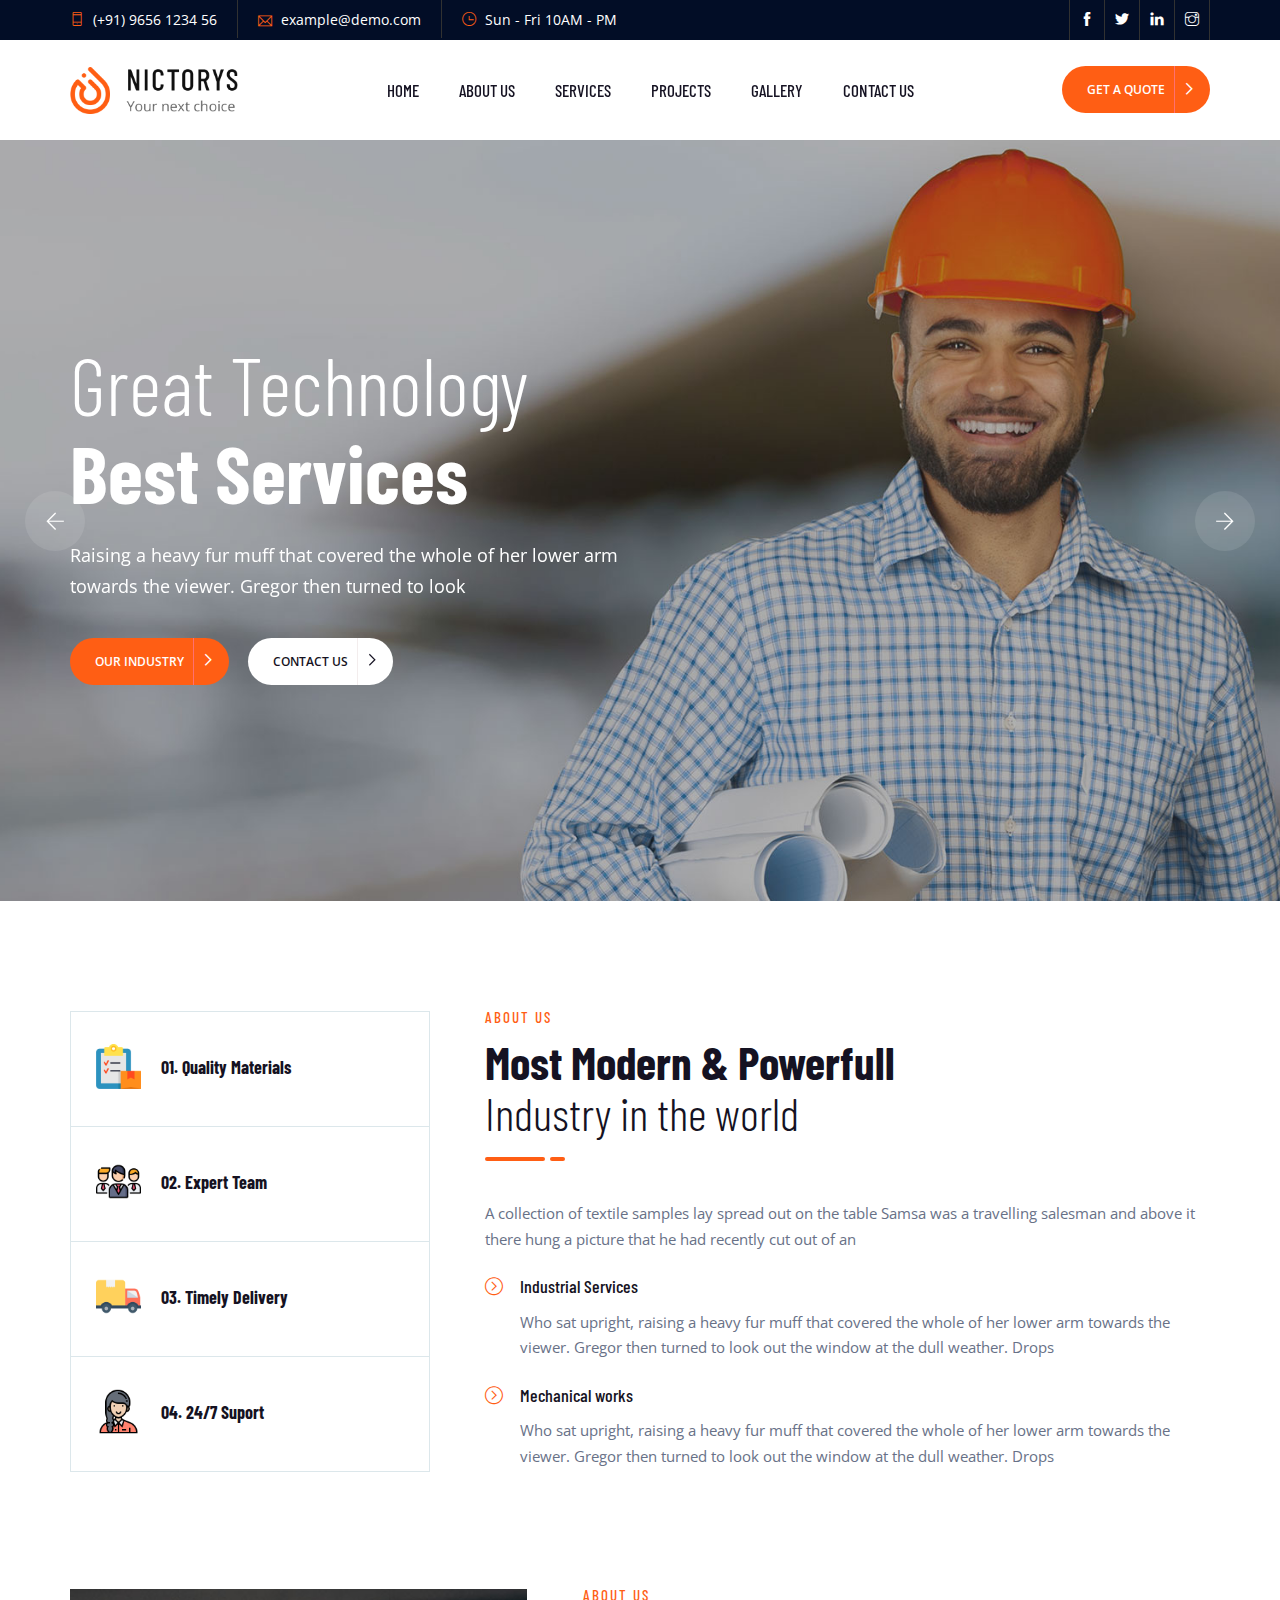
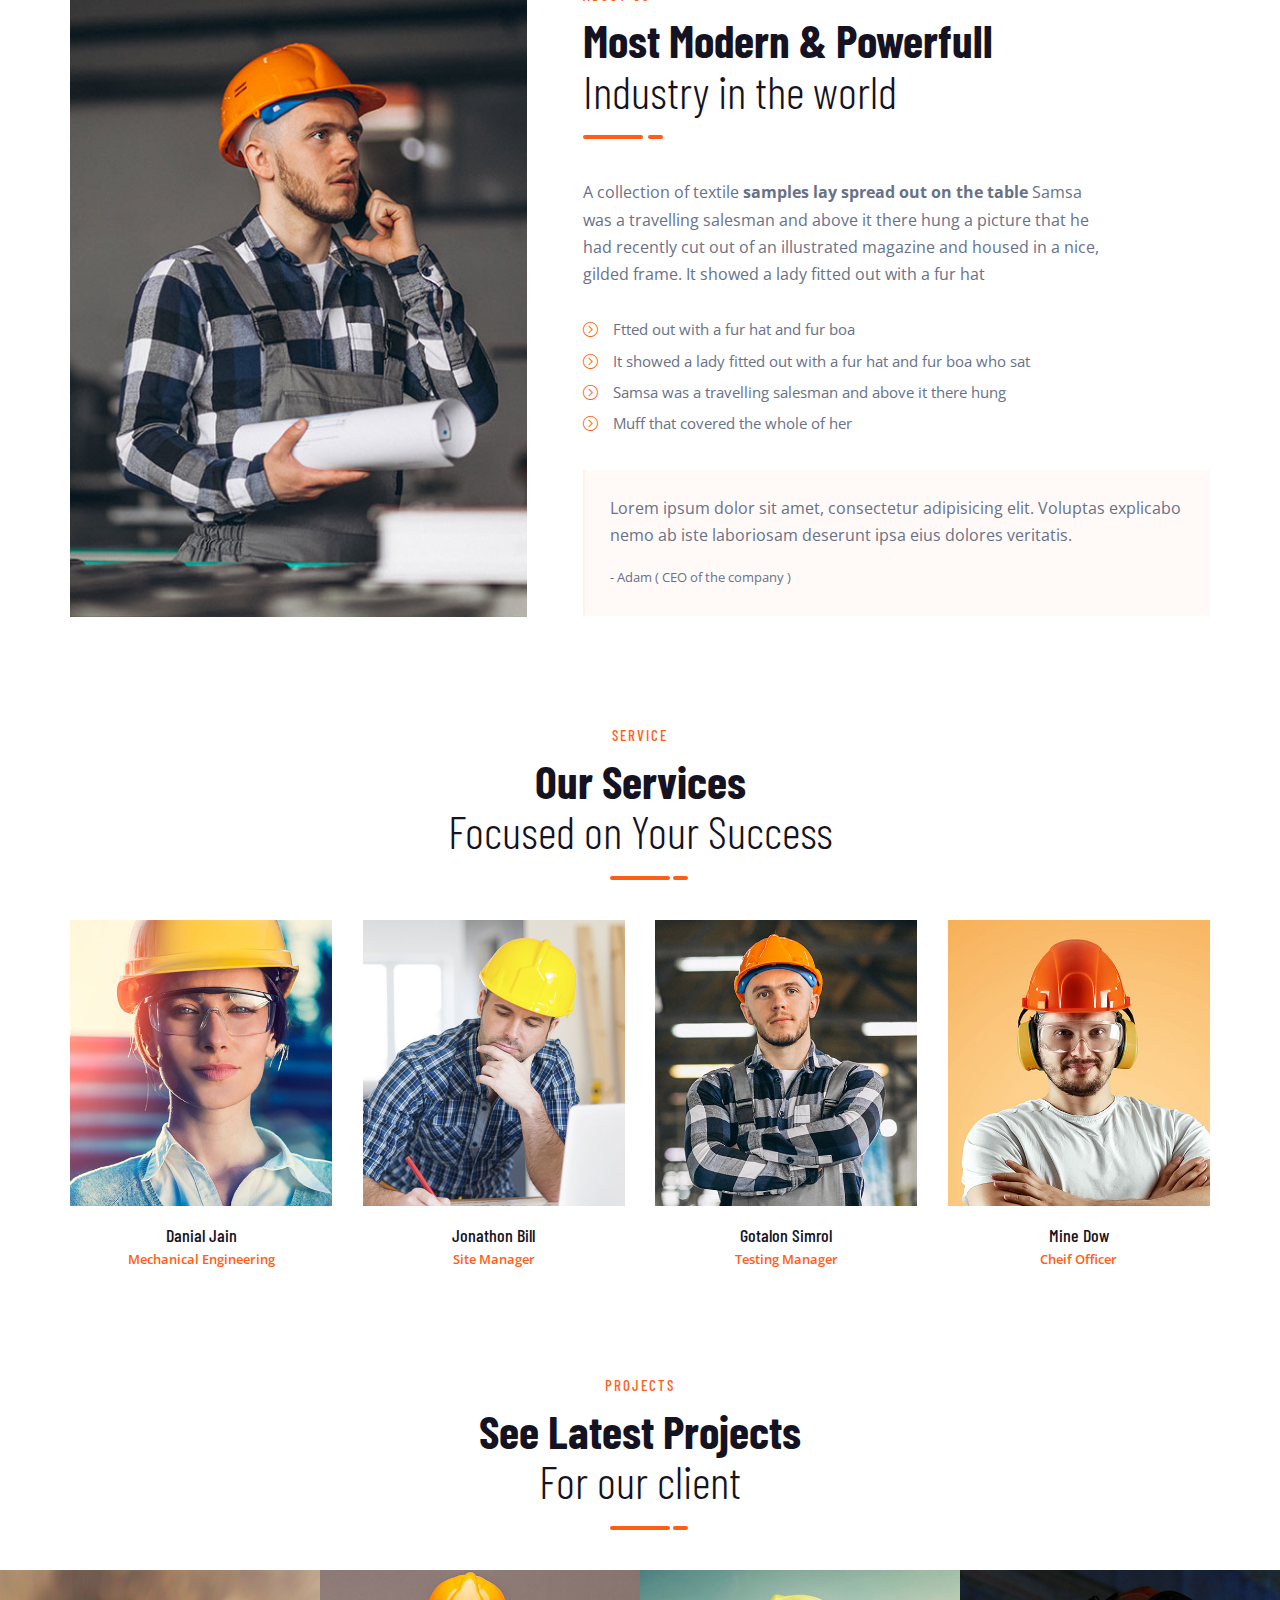
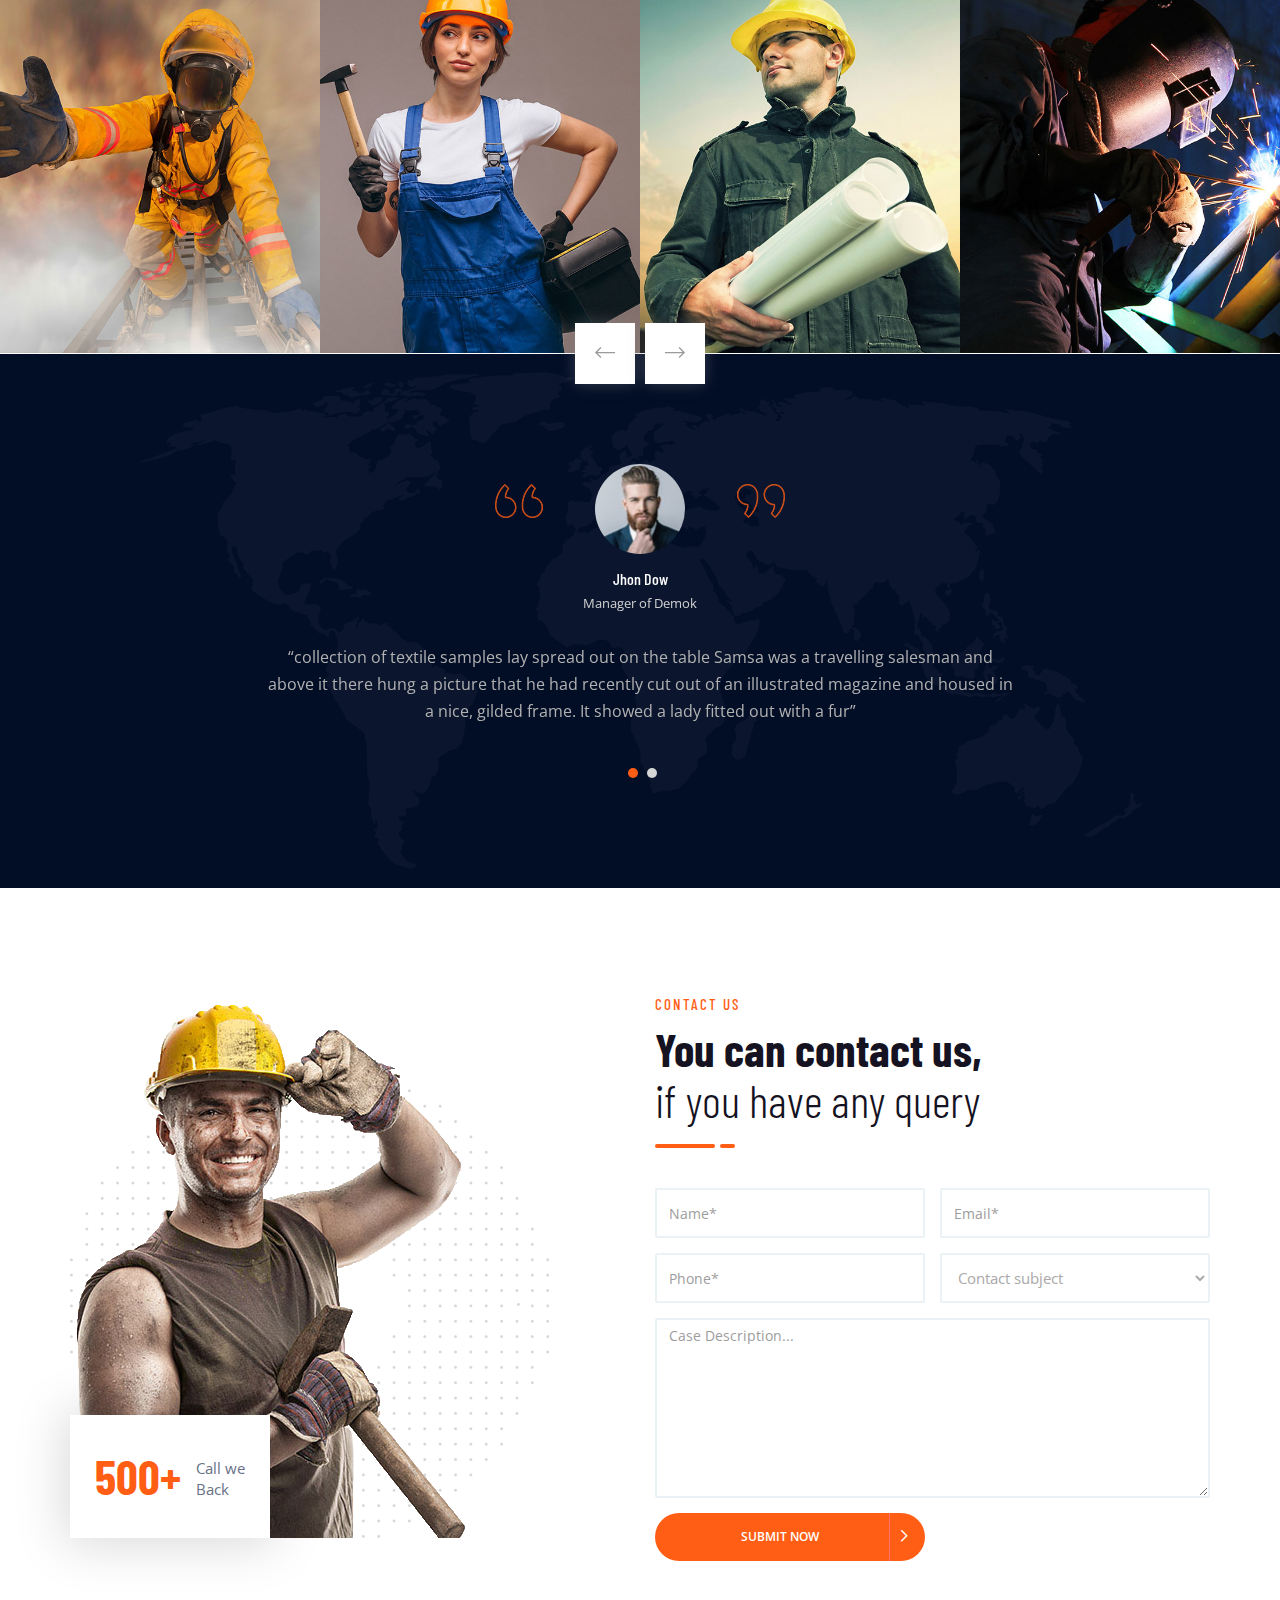
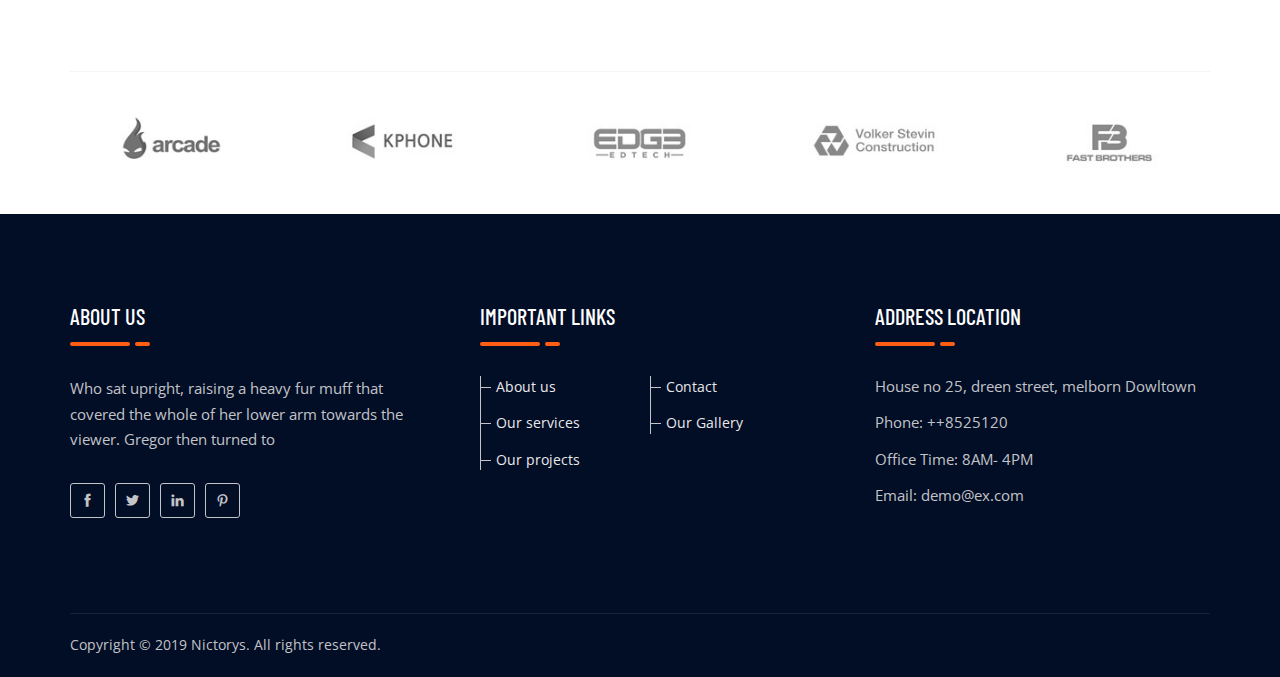
==== index.html @ 103c03c6 "initial commit" ====
<!DOCTYPE html>
<html lang="en">

<head>
    <meta charset="utf-8">
    <meta http-equiv="X-UA-Compatible" content="IE=edge">
    <meta name="viewport" content="width=device-width, initial-scale=1">
    <meta name="author" content="">
    <title> Nictorys - Factory & Industrial HTML Template </title>
    <link href="assets/css/themify-icons.css" rel="stylesheet">
    <link href="assets/css/flaticon.css" rel="stylesheet">
    <link href="assets/css/bootstrap.min.css" rel="stylesheet">
    <link href="assets/css/animate.css" rel="stylesheet">
    <link href="assets/css/owl.carousel.css" rel="stylesheet">
    <link href="assets/css/owl.theme.css" rel="stylesheet">
    <link href="assets/css/slick.css" rel="stylesheet">
    <link href="assets/css/slick-theme.css" rel="stylesheet">
    <link href="assets/css/swiper.min.css" rel="stylesheet">
    <link href="assets/css/owl.transitions.css" rel="stylesheet">
    <link href="assets/css/jquery.fancybox.css" rel="stylesheet">
    <link href="assets/css/style.css" rel="stylesheet">
</head>

<body>

    <!-- start page-wrapper -->
    <div class="page-wrapper">

        <!-- start preloader -->
        <div class="preloader">
            <div class="lds-ellipsis">
                <div></div>
                <div></div>
                <div></div>
                <div></div>
            </div>
        </div>
        <!-- end preloader -->

        <!-- Start header -->
        <header id="header" class="site-header header-style-2">
            <div class="topbar">
                <div class="container">
                    <div class="row">
                        <div class="col col-md-9">
                            <div class="contact-info">
                                <ul>
                                    <li><i class="ti-mobile"></i> (+91) 9656 1234 56</li>
                                    <li><i class="ti-email"></i> example@demo.com</li>
                                    <li><i class="ti-time"></i> Sun - Fri 10AM - PM</li>
                                </ul>
                            </div>
                        </div>
                        <div class="col col-md-3">
                            <div class="social">
                                <ul>
                                    <li><a href="#"><i class="ti-facebook"></i></a></li>
                                    <li><a href="#"><i class="ti-twitter-alt"></i></a></li>
                                    <li><a href="#"><i class="ti-linkedin"></i></a></li>
                                    <li><a href="#"><i class="ti-instagram"></i></a></li>
                                </ul>
                            </div>
                        </div>
                    </div>
                </div>
            </div> <!-- end topbar -->
            <nav class="navigation navbar navbar-default">
                <div class="container">
                    <div class="navbar-header">
                        <button type="button" class="open-btn">
                            <span class="sr-only">Toggle navigation</span>
                            <span class="icon-bar"></span>
                            <span class="icon-bar"></span>
                            <span class="icon-bar"></span>
                        </button>
                        <a class="navbar-brand" href="index.html"><img src="assets/images/logo-2.png" alt></a>
                    </div>
                    <div id="navbar" class="navbar-collapse collapse navbar-right navigation-holder">
                        <button class="close-navbar"><i class="ti-close"></i></button>
                        <ul class="nav navbar-nav">
                            <li><a href="index.html">Home</a></li>
                            <li><a href="about.html">About Us</a></li>
                            <li><a href="services.html">Services</a></li>
                            <li><a href="projects.html">Projects</a></li>
                            <li><a href="gallery.html">Gallery</a></li>
                            <li><a href="contact.html">Contact Us</a></li>
                        </ul>
                    </div><!-- end of nav-collapse -->

                    <div class="search-contact">
                        <div class="contact-btn">
                            <a href="#" class="theme-btn">Get a quote</a>
                        </div>
                    </div>
                </div><!-- end of container -->
            </nav>
        </header>
        <!-- end of header -->

        <!-- start of hero -->
        <section class="hero-slider hero-style-2">
            <div class="swiper-container">
                <div class="swiper-wrapper">
                    <div class="swiper-slide">
                        <div class="slide-inner slide-bg-image" data-background="assets/images/slide-1.jpg">
                            <div class="container">
                                <div data-swiper-parallax="300" class="slide-title">
                                    <h2><span>Great Technology</span> <br>Best Services</h2>
                                </div>
                                <div data-swiper-parallax="400" class="slide-text">
                                    <p>Raising a heavy fur muff that covered the whole of her lower arm towards the
                                        viewer. Gregor then turned to look</p>
                                </div>
                                <div class="clearfix"></div>
                                <div data-swiper-parallax="500" class="slide-btns">
                                    <a href="#" class="theme-btn">Our industry</a>
                                    <a href="#" class="theme-btn-s2">Contact us</a>
                                </div>
                            </div>
                        </div> <!-- end slide-inner -->
                    </div> <!-- end swiper-slide -->

                    <div class="swiper-slide">
                        <div class="slide-inner slide-bg-image" data-background="assets/images/slide-2.jpg">
                            <div class="container">
                                <div data-swiper-parallax="300" class="slide-title">
                                    <h2><span>We Provide Best</span> Industrial Services</h2>
                                </div>
                                <div data-swiper-parallax="400" class="slide-text">
                                    <p>Raising a heavy fur muff that covered the whole of her lower arm towards the
                                        viewer. Gregor then turned to look</p>
                                </div>
                                <div class="clearfix"></div>
                                <div data-swiper-parallax="500" class="slide-btns">
                                    <a href="#" class="theme-btn">Our industry</a>
                                    <a href="#" class="theme-btn-s2">Contact us</a>
                                </div>
                            </div>
                        </div> <!-- end slide-inner -->
                    </div> <!-- end swiper-slide -->

                    <div class="swiper-slide">
                        <div class="slide-inner slide-bg-image" data-background="assets/images/slide-3.jpg">
                            <div class="container">
                                <div data-swiper-parallax="300" class="slide-title">
                                    <h2><span>Great Technology</span> Best Services</h2>
                                </div>
                                <div data-swiper-parallax="400" class="slide-text">
                                    <p>Raising a heavy fur muff that covered the whole of her lower arm towards the
                                        viewer. Gregor then turned to look</p>
                                </div>
                                <div class="clearfix"></div>
                                <div data-swiper-parallax="500" class="slide-btns">
                                    <a href="#" class="theme-btn">Our industry</a>
                                    <a href="#" class="theme-btn-s2">Contact us</a>
                                </div>
                            </div>
                        </div> <!-- end slide-inner -->
                    </div><!-- end swiper-slide -->
                </div>
                <!-- end swiper-wrapper -->

                <!-- swipper controls -->
                <div class="swiper-pagination"></div>
                <div class="swiper-button-next"></div>
                <div class="swiper-button-prev"></div>
            </div>
        </section>
        <!-- end of hero slider -->

        <!-- start about-us-section-s3 -->
        <section class="about-us-section-s3 section-padding">
            <div class="container">
                <div class="row">
                    <div class="col col-md-4">
                        <div class="feature-grids clearfix">
                            <div class="grid">
                                <div class="img-holder">
                                    <img src="assets/images/features-1.png" alt>
                                </div>
                                <h3>01. Quality Materials</h3>
                            </div>
                            <div class="grid">
                                <div class="img-holder">
                                    <img src="assets/images/features-2.png" alt>
                                </div>
                                <h3>02. Expert Team</h3>
                            </div>
                            <div class="grid">
                                <div class="img-holder">
                                    <img src="assets/images/features-3.png" alt>
                                </div>
                                <h3>03. Timely Delivery</h3>
                            </div>
                            <div class="grid">
                                <div class="img-holder">
                                    <img src="assets/images/features-4.png" alt>
                                </div>
                                <h3>04. 24/7 Suport</h3>
                            </div>
                        </div>
                    </div>
                    <div class="col col-md-8">
                        <div class="about-area">
                            <div class="section-title">
                                <span>About us</span>
                                <h2>Most Modern &amp; Powerfull <span>Industry in the world</span></h2>
                            </div>
                            <div class="details">
                                <p>A collection of textile samples lay spread out on the table Samsa was a travelling
                                    salesman
                                    and above it there hung a picture that he had recently cut out of an </p>
                                <div>
                                    <h4><i class="ti-arrow-circle-right"></i>Industrial Services</h4>
                                    <p>Who sat upright, raising a heavy fur muff that covered the whole of her lower arm
                                        towards
                                        the viewer. Gregor then turned to look out the window at the dull weather. Drops
                                    </p>
                                </div>
                                <div>
                                    <h4><i class="ti-arrow-circle-right"></i>Mechanical works</h4>
                                    <p>Who sat upright, raising a heavy fur muff that covered the whole of her lower arm
                                        towards
                                        the viewer. Gregor then turned to look out the window at the dull weather. Drops
                                    </p>
                                </div>
                            </div>

                        </div>
                    </div>
                </div>
            </div> <!-- end container -->
        </section>
        <!-- end about-us-section-s3 -->

        <!-- start about-us-section-s2 -->
        <section class="about-us-section-s2 section-padding p-t-0">
            <div class="container">
                <div class="row">
                    <div class="col col-md-5">
                        <div class="img-holder about-image">
                            <img src="assets/images/about-s2.jpg" alt>
                        </div>
                    </div>
                    <div class="col col-md-7">
                        <div class="about-details">
                            <div class="section-title">
                                <span>About us</span>
                                <h2>Most Modern & Powerfull <span>Industry in the world</span></h2>
                            </div>
                            <div class="details">
                                <p>A collection of textile <strong>samples lay spread out on the table</strong> Samsa
                                    was a travelling salesman and above it there hung a picture that he had recently cut
                                    out of an illustrated magazine and housed in a nice, gilded frame. It showed a lady
                                    fitted out with a fur hat</p>
                                <ul>
                                    <li><i class="ti-arrow-circle-right"></i> Ftted out with a fur hat and fur boa </li>
                                    <li><i class="ti-arrow-circle-right"></i> It showed a lady fitted out with a fur hat
                                        and fur boa who sat </li>
                                    <li><i class="ti-arrow-circle-right"></i> Samsa was a travelling salesman and above
                                        it there hung </li>
                                    <li><i class="ti-arrow-circle-right"></i> Muff that covered the whole of her </li>
                                </ul>
                            </div>
                            <div class="ceo-quote">
                                <blockquote>
                                    Lorem ipsum dolor sit amet, consectetur adipisicing elit. Voluptas explicabo nemo ab
                                    iste laboriosam deserunt ipsa eius dolores veritatis.
                                    <span>- Adam ( CEO of the company )</span>
                                </blockquote>
                            </div>
                        </div>
                    </div>
                </div>
            </div> <!-- end container -->
        </section>
        <!-- end about-us-section-s2 -->

        <!-- start team-section -->
        <section class="team-section section-padding p-t-0">
            <div class="container">
                <div class="row">
                    <div class="col col-lg-6 col-lg-offset-3 col-sm-6 col-sm-offset-3">
                        <div class="section-title-s4">
                            <span>Service</span>
                            <h2>Our Services <span>Focused on Your Success</span></h2>
                        </div>
                    </div>
                </div>
                <div class="row">
                    <div class="col col-xs-12">
                        <div class="team-grids">
                            <div class="grid">
                                <div class="img-social">
                                    <div class="img-holder">
                                        <img src="assets/images/team-1.jpg" alt>
                                    </div>
                                    <div class="social">
                                        <ul>
                                            <li><a href="#"><i class="ti-facebook"></i></a></li>
                                            <li><a href="#"><i class="ti-twitter-alt"></i></a></li>
                                            <li><a href="#"><i class="ti-linkedin"></i></a></li>
                                            <li><a href="#"><i class="ti-pinterest"></i></a></li>
                                        </ul>
                                    </div>
                                </div>
                                <div class="details">
                                    <h3>Danial Jain</h3>
                                    <span>Mechanical Engineering</span>
                                </div>
                            </div>
                            <div class="grid">
                                <div class="img-social">
                                    <div class="img-holder">
                                        <img src="assets/images/team-2.jpg" alt>
                                    </div>
                                    <div class="social">
                                        <ul>
                                            <li><a href="#"><i class="ti-facebook"></i></a></li>
                                            <li><a href="#"><i class="ti-twitter-alt"></i></a></li>
                                            <li><a href="#"><i class="ti-linkedin"></i></a></li>
                                            <li><a href="#"><i class="ti-pinterest"></i></a></li>
                                        </ul>
                                    </div>
                                </div>
                                <div class="details">
                                    <h3>Jonathon Bill</h3>
                                    <span>Site Manager</span>
                                </div>
                            </div>
                            <div class="grid">
                                <div class="img-social">
                                    <div class="img-holder">
                                        <img src="assets/images/team-3.jpg" alt>
                                    </div>
                                    <div class="social">
                                        <ul>
                                            <li><a href="#"><i class="ti-facebook"></i></a></li>
                                            <li><a href="#"><i class="ti-twitter-alt"></i></a></li>
                                            <li><a href="#"><i class="ti-linkedin"></i></a></li>
                                            <li><a href="#"><i class="ti-pinterest"></i></a></li>
                                        </ul>
                                    </div>
                                </div>
                                <div class="details">
                                    <h3>Gotalon Simrol</h3>
                                    <span>Testing Manager</span>
                                </div>
                            </div>
                            <div class="grid">
                                <div class="img-social">
                                    <div class="img-holder">
                                        <img src="assets/images/team-4.jpg" alt>
                                    </div>
                                    <div class="social">
                                        <ul>
                                            <li><a href="#"><i class="ti-facebook"></i></a></li>
                                            <li><a href="#"><i class="ti-twitter-alt"></i></a></li>
                                            <li><a href="#"><i class="ti-linkedin"></i></a></li>
                                            <li><a href="#"><i class="ti-pinterest"></i></a></li>
                                        </ul>
                                    </div>
                                </div>
                                <div class="details">
                                    <h3>Mine Dow</h3>
                                    <span>Cheif Officer</span>
                                </div>
                            </div>
                        </div>
                    </div>
                </div>
            </div> <!-- end container -->
        </section>
        <!-- end team-section -->

        <!-- start latest-projects-section-s2 -->
        <section class="latest-projects-section-s2 section-padding p-t-0">
            <div class="container">
                <div class="row">
                    <div class="col col-lg-4 col-lg-offset-4 col-sm-6 col-sm-offset-3">
                        <div class="section-title-s4">
                            <span>Projects</span>
                            <h2>See Latest Projects <span>For our client</span></h2>
                        </div>
                    </div>
                </div>
            </div>

            <div class="content-area">
                <div class="team-grids projects-slider">
                    <div class="grid">
                        <div class="inner">
                            <div class="img-holder">
                                <img src="assets/images/projects-1.jpg" alt>
                            </div>
                            <div class="details">
                                <div class="arrow"><a href="#"><i class="fi flaticon-next"></i></a></div>
                                <div class="info">
                                    <h3><a href="#">Asian Industrial Project</a></h3>
                                    <p class="cat">Industry, Corporate</p>
                                </div>
                            </div>
                        </div>
                    </div>
                    <div class="grid">
                        <div class="inner">
                            <div class="img-holder">
                                <img src="assets/images/projects-2.jpg" alt>
                            </div>
                            <div class="details">
                                <div class="arrow"><a href="#"><i class="fi flaticon-next"></i></a></div>
                                <div class="info">
                                    <h3><a href="#">Asian Industrial Project</a></h3>
                                    <p class="cat">Industry, Corporate</p>
                                </div>
                            </div>
                        </div>
                    </div>
                    <div class="grid">
                        <div class="inner">
                            <div class="img-holder">
                                <img src="assets/images/projects-3.jpg" alt>
                            </div>
                            <div class="details">
                                <div class="arrow"><a href="#"><i class="fi flaticon-next"></i></a></div>
                                <div class="info">
                                    <h3><a href="#">Asian Industrial Project</a></h3>
                                    <p class="cat">Industry, Corporate</p>
                                </div>
                            </div>
                        </div>
                    </div>
                    <div class="grid">
                        <div class="inner">
                            <div class="img-holder">
                                <img src="assets/images/projects-4.jpg" alt>
                            </div>
                            <div class="details">
                                <div class="arrow"><a href="#"><i class="fi flaticon-next"></i></a></div>
                                <div class="info">
                                    <h3><a href="#">Asian Industrial Project</a></h3>
                                    <p class="cat">Industry, Corporate</p>
                                </div>
                            </div>
                        </div>
                    </div>
                    <div class="grid">
                        <div class="inner">
                            <div class="img-holder">
                                <img src="assets/images/projects-5.jpg" alt>
                            </div>
                            <div class="details">
                                <div class="arrow"><a href="#"><i class="fi flaticon-next"></i></a></div>
                                <div class="info">
                                    <h3><a href="#">Asian Industrial Project</a></h3>
                                    <p class="cat">Industry, Corporate</p>
                                </div>
                            </div>
                        </div>
                    </div>
                    <div class="grid">
                        <div class="inner">
                            <div class="img-holder">
                                <img src="assets/images/projects-6.jpg" alt>
                            </div>
                            <div class="details">
                                <div class="arrow"><a href="#"><i class="fi flaticon-next"></i></a></div>
                                <div class="info">
                                    <h3><a href="#">Asian Industrial Project</a></h3>
                                    <p class="cat">Industry, Corporate</p>
                                </div>
                            </div>
                        </div>
                    </div>
                </div>
            </div>
        </section>
        <!-- end latest-projects-section-s2 -->

        <!-- start testimonials-section -->
        <section class="testimonials-section section-padding" style="margin-top: -140px;">
            <div class="container">
                <div class="row">
                    <div class="col col-xs-12">
                        <div class="testimonial-grids testimonials-slider">
                            <div class="grid">
                                <div class="client-info">
                                    <div class="client-pic">
                                        <img src="assets/images/testimonials-1.jpg" alt>
                                    </div>
                                    <h4>Jhon Dow</h4>
                                    <span>Manager of Demok</span>
                                </div>
                                <div class="client-quote">
                                    <p>“collection of textile samples lay spread out on the table Samsa was a travelling
                                        salesman and above it there hung a picture that he had recently cut out of an
                                        illustrated magazine and housed in a nice, gilded frame. It showed a lady fitted
                                        out
                                        with a fur”</p>
                                </div>
                            </div>
                            <div class="grid">
                                <div class="client-info">
                                    <div class="client-pic">
                                        <img src="assets/images/testimonials-2.jpg" alt>
                                    </div>
                                    <h4>Jhon Dow</h4>
                                    <span>Manager of Demok</span>
                                </div>
                                <div class="client-quote">
                                    <p>“collection of textile samples lay spread out on the table Samsa was a travelling
                                        salesman and above it there hung a picture that he had recently cut out of an
                                        illustrated magazine and housed in a nice, gilded frame. It showed a lady fitted
                                        out
                                        with a fur”</p>
                                </div>
                            </div>
                        </div>
                    </div>
                </div>
            </div> <!-- end container -->
        </section>
        <!-- end testimonials-section -->

        <!-- start contact-section -->
        <section class="contact-section section-padding">
            <div class="container">
                <div class="row">
                    <div class="col col-md-6">
                        <div class="left-col">
                            <div class="img-holder">
                                <img src="assets/images/contact-man.png" alt>
                                <div class="call-back">
                                    <h3>500+</h3><span>Call we <br>Back</span>
                                </div>
                            </div>
                        </div>
                    </div>
                    <div class="col col-md-6">
                        <div class="contact-form">
                            <div class="section-title">
                                <span>Contact us</span>
                                <h2>You can contact us, <span>if you have any query</span></h2>
                            </div>
                            <form method="post" class="contact-validation-active" id="contact-form-main">
                                <div>
                                    <input type="text" class="form-control" name="name" id="name" placeholder="Name*">
                                </div>
                                <div>
                                    <input type="email" class="form-control" name="email" id="email"
                                        placeholder="Email*">
                                </div>
                                <div>
                                    <input type="text" class="form-control" name="phone" id="phone"
                                        placeholder="Phone*">
                                </div>
                                <div>
                                    <select name="subject" class="form-control">
                                        <option disabled="disabled" selected>Contact subject</option>
                                        <option>Subject 1</option>
                                        <option>Subject 2</option>
                                        <option>Subject 3</option>
                                    </select>
                                </div>
                                <div class="fullwidth">
                                    <textarea class="form-control" name="note" id="note"
                                        placeholder="Case Description..."></textarea>
                                </div>
                                <div class="submit-area">
                                    <button type="submit" class="submit-btn">Submit Now</button>
                                    <div id="loader">
                                        <i class="ti-reload"></i>
                                    </div>
                                </div>
                                <div class="clearfix error-handling-messages">
                                    <div id="success">Thank you</div>
                                    <div id="error"> Error occurred while sending email. Please try again later. </div>
                                </div>
                            </form>
                        </div>
                    </div>
                </div>
            </div> <!-- end container -->
        </section>
        <!-- end contact-section -->

        <!-- start partners-section -->
        <section class="partners-section">
            <h2 class="hidden">Partners</h2>
            <div class="container">
                <div class="row">
                    <div class="col col-xs-12">
                        <div class="partner-grids partners-slider">
                            <div class="grid">
                                <img src="assets/images/client-1.jpg" alt>
                            </div>
                            <div class="grid">
                                <img src="assets/images/client-2.jpg" alt>
                            </div>
                            <div class="grid">
                                <img src="assets/images/client-3.jpg" alt>
                            </div>
                            <div class="grid">
                                <img src="assets/images/client-4.jpg" alt>
                            </div>
                            <div class="grid">
                                <img src="assets/images/client-5.jpg" alt>
                            </div>
                        </div>
                    </div>
                </div>
                <div class="separator"></div>
            </div> <!-- end container -->
        </section>
        <!-- end partners-section -->

        <!-- start site-footer -->
        <footer class="site-footer">
            <div class="upper-footer">
                <div class="container">
                    <div class="row">
                        <div class="col col-lg-4 col-md-4 col-sm-12">
                            <div class="widget about-widget">
                                <div class="logo widget-title">
                                    <h3>About us</h3>
                                </div>
                                <p>Who sat upright, raising a heavy fur muff that covered the whole of her lower arm
                                    towards the viewer. Gregor then turned to</p>
                                <div class="social">
                                    <ul>
                                        <li><a href="#"><i class="ti-facebook"></i></a></li>
                                        <li><a href="#"><i class="ti-twitter-alt"></i></a></li>
                                        <li><a href="#"><i class="ti-linkedin"></i></a></li>
                                        <li><a href="#"><i class="ti-pinterest"></i></a></li>
                                    </ul>
                                </div>
                            </div>
                        </div>
                        <div class="col col-lg-4 col-md-4 col-sm-12">
                            <div class="widget link-widget">
                                <div class="widget-title">
                                    <h3>Important Links</h3>
                                </div>
                                <ul>
                                    <li><a href="about.html">About us</a></li>
                                    <li><a href="services.html">Our services</a></li>
                                    <li><a href="projects.html">Our projects</a></li>
                                </ul>
                                <ul>
                                    <li><a href="contact.html">Contact</a></li>
                                    <li><a href="gallery.html">Our Gallery</a></li>
                                </ul>
                            </div>
                        </div>
                        <div class="col col-lg-4 col-md-4 col-sm-12">
                            <div class="widget contact-widget service-link-widget">
                                <div class="widget-title">
                                    <h3>Address Location</h3>
                                </div>
                                <ul>
                                    <li>House no 25, dreen street, melborn Dowltown</li>
                                    <li>Phone: ++8525120</li>
                                    <li>Office Time: 8AM- 4PM</li>
                                    <li>Email: demo@ex.com</li>
                                </ul>
                            </div>
                        </div>
                    </div>
                </div> <!-- end container -->
            </div>
            <div class="lower-footer">
                <div class="container">
                    <div class="row">
                        <div class="separator"></div>
                        <div class="col col-xs-12">
                            <p class="copyright">Copyright &copy; 2019 Nictorys. All rights reserved.</p>
                        </div>
                    </div>
                </div>
            </div>
        </footer>
        <!-- end site-footer -->

    </div>
    <!-- end of page-wrapper -->



    <!-- All JavaScript files
    ================================================== -->
    <script src="assets/js/jquery.min.js"></script>
    <script src="assets/js/bootstrap.min.js"></script>

    <!-- Plugins for this template -->
    <script src="assets/js/jquery-plugin-collection.js"></script>

    <!-- Custom script for this template -->
    <script src="assets/js/script.js"></script>
</body>

</html>
---- assets/css/themify-icons.css ----
@font-face {
	font-family: 'themify';
	src:url('../fonts/themify.eot?-fvbane');
	src:url('../fonts/themify.eot?#iefix-fvbane') format('embedded-opentype'),
		url('../fonts/themify.woff?-fvbane') format('woff'),
		url('../fonts/themify.ttf?-fvbane') format('truetype'),
		url('../fonts/themify.svg?-fvbane#themify') format('svg');
	font-weight: normal;
	font-style: normal;
}

[class^="ti-"], [class*=" ti-"] {
	font-family: 'themify';
	speak: none;
	font-style: normal;
	font-weight: normal;
	font-variant: normal;
	text-transform: none;
	line-height: 1;

	/* Better Font Rendering =========== */
	-webkit-font-smoothing: antialiased;
	-moz-osx-font-smoothing: grayscale;
}

.ti-wand:before {
	content: "\e600";
}
.ti-volume:before {
	content: "\e601";
}
.ti-user:before {
	content: "\e602";
}
.ti-unlock:before {
	content: "\e603";
}
.ti-unlink:before {
	content: "\e604";
}
.ti-trash:before {
	content: "\e605";
}
.ti-thought:before {
	content: "\e606";
}
.ti-target:before {
	content: "\e607";
}
.ti-tag:before {
	content: "\e608";
}
.ti-tablet:before {
	content: "\e609";
}
.ti-star:before {
	content: "\e60a";
}
.ti-spray:before {
	content: "\e60b";
}
.ti-signal:before {
	content: "\e60c";
}
.ti-shopping-cart:before {
	content: "\e60d";
}
.ti-shopping-cart-full:before {
	content: "\e60e";
}
.ti-settings:before {
	content: "\e60f";
}
.ti-search:before {
	content: "\e610";
}
.ti-zoom-in:before {
	content: "\e611";
}
.ti-zoom-out:before {
	content: "\e612";
}
.ti-cut:before {
	content: "\e613";
}
.ti-ruler:before {
	content: "\e614";
}
.ti-ruler-pencil:before {
	content: "\e615";
}
.ti-ruler-alt:before {
	content: "\e616";
}
.ti-bookmark:before {
	content: "\e617";
}
.ti-bookmark-alt:before {
	content: "\e618";
}
.ti-reload:before {
	content: "\e619";
}
.ti-plus:before {
	content: "\e61a";
}
.ti-pin:before {
	content: "\e61b";
}
.ti-pencil:before {
	content: "\e61c";
}
.ti-pencil-alt:before {
	content: "\e61d";
}
.ti-paint-roller:before {
	content: "\e61e";
}
.ti-paint-bucket:before {
	content: "\e61f";
}
.ti-na:before {
	content: "\e620";
}
.ti-mobile:before {
	content: "\e621";
}
.ti-minus:before {
	content: "\e622";
}
.ti-medall:before {
	content: "\e623";
}
.ti-medall-alt:before {
	content: "\e624";
}
.ti-marker:before {
	content: "\e625";
}
.ti-marker-alt:before {
	content: "\e626";
}
.ti-arrow-up:before {
	content: "\e627";
}
.ti-arrow-right:before {
	content: "\e628";
}
.ti-arrow-left:before {
	content: "\e629";
}
.ti-arrow-down:before {
	content: "\e62a";
}
.ti-lock:before {
	content: "\e62b";
}
.ti-location-arrow:before {
	content: "\e62c";
}
.ti-link:before {
	content: "\e62d";
}
.ti-layout:before {
	content: "\e62e";
}
.ti-layers:before {
	content: "\e62f";
}
.ti-layers-alt:before {
	content: "\e630";
}
.ti-key:before {
	content: "\e631";
}
.ti-import:before {
	content: "\e632";
}
.ti-image:before {
	content: "\e633";
}
.ti-heart:before {
	content: "\e634";
}
.ti-heart-broken:before {
	content: "\e635";
}
.ti-hand-stop:before {
	content: "\e636";
}
.ti-hand-open:before {
	content: "\e637";
}
.ti-hand-drag:before {
	content: "\e638";
}
.ti-folder:before {
	content: "\e639";
}
.ti-flag:before {
	content: "\e63a";
}
.ti-flag-alt:before {
	content: "\e63b";
}
.ti-flag-alt-2:before {
	content: "\e63c";
}
.ti-eye:before {
	content: "\e63d";
}
.ti-export:before {
	content: "\e63e";
}
.ti-exchange-vertical:before {
	content: "\e63f";
}
.ti-desktop:before {
	content: "\e640";
}
.ti-cup:before {
	content: "\e641";
}
.ti-crown:before {
	content: "\e642";
}
.ti-comments:before {
	content: "\e643";
}
.ti-comment:before {
	content: "\e644";
}
.ti-comment-alt:before {
	content: "\e645";
}
.ti-close:before {
	content: "\e646";
}
.ti-clip:before {
	content: "\e647";
}
.ti-angle-up:before {
	content: "\e648";
}
.ti-angle-right:before {
	content: "\e649";
}
.ti-angle-left:before {
	content: "\e64a";
}
.ti-angle-down:before {
	content: "\e64b";
}
.ti-check:before {
	content: "\e64c";
}
.ti-check-box:before {
	content: "\e64d";
}
.ti-camera:before {
	content: "\e64e";
}
.ti-announcement:before {
	content: "\e64f";
}
.ti-brush:before {
	content: "\e650";
}
.ti-briefcase:before {
	content: "\e651";
}
.ti-bolt:before {
	content: "\e652";
}
.ti-bolt-alt:before {
	content: "\e653";
}
.ti-blackboard:before {
	content: "\e654";
}
.ti-bag:before {
	content: "\e655";
}
.ti-move:before {
	content: "\e656";
}
.ti-arrows-vertical:before {
	content: "\e657";
}
.ti-arrows-horizontal:before {
	content: "\e658";
}
.ti-fullscreen:before {
	content: "\e659";
}
.ti-arrow-top-right:before {
	content: "\e65a";
}
.ti-arrow-top-left:before {
	content: "\e65b";
}
.ti-arrow-circle-up:before {
	content: "\e65c";
}
.ti-arrow-circle-right:before {
	content: "\e65d";
}
.ti-arrow-circle-left:before {
	content: "\e65e";
}
.ti-arrow-circle-down:before {
	content: "\e65f";
}
.ti-angle-double-up:before {
	content: "\e660";
}
.ti-angle-double-right:before {
	content: "\e661";
}
.ti-angle-double-left:before {
	content: "\e662";
}
.ti-angle-double-down:before {
	content: "\e663";
}
.ti-zip:before {
	content: "\e664";
}
.ti-world:before {
	content: "\e665";
}
.ti-wheelchair:before {
	content: "\e666";
}
.ti-view-list:before {
	content: "\e667";
}
.ti-view-list-alt:before {
	content: "\e668";
}
.ti-view-grid:before {
	content: "\e669";
}
.ti-uppercase:before {
	content: "\e66a";
}
.ti-upload:before {
	content: "\e66b";
}
.ti-underline:before {
	content: "\e66c";
}
.ti-truck:before {
	content: "\e66d";
}
.ti-timer:before {
	content: "\e66e";
}
.ti-ticket:before {
	content: "\e66f";
}
.ti-thumb-up:before {
	content: "\e670";
}
.ti-thumb-down:before {
	content: "\e671";
}
.ti-text:before {
	content: "\e672";
}
.ti-stats-up:before {
	content: "\e673";
}
.ti-stats-down:before {
	content: "\e674";
}
.ti-split-v:before {
	content: "\e675";
}
.ti-split-h:before {
	content: "\e676";
}
.ti-smallcap:before {
	content: "\e677";
}
.ti-shine:before {
	content: "\e678";
}
.ti-shift-right:before {
	content: "\e679";
}
.ti-shift-left:before {
	content: "\e67a";
}
.ti-shield:before {
	content: "\e67b";
}
.ti-notepad:before {
	content: "\e67c";
}
.ti-server:before {
	content: "\e67d";
}
.ti-quote-right:before {
	content: "\e67e";
}
.ti-quote-left:before {
	content: "\e67f";
}
.ti-pulse:before {
	content: "\e680";
}
.ti-printer:before {
	content: "\e681";
}
.ti-power-off:before {
	content: "\e682";
}
.ti-plug:before {
	content: "\e683";
}
.ti-pie-chart:before {
	content: "\e684";
}
.ti-paragraph:before {
	content: "\e685";
}
.ti-panel:before {
	content: "\e686";
}
.ti-package:before {
	content: "\e687";
}
.ti-music:before {
	content: "\e688";
}
.ti-music-alt:before {
	content: "\e689";
}
.ti-mouse:before {
	content: "\e68a";
}
.ti-mouse-alt:before {
	content: "\e68b";
}
.ti-money:before {
	content: "\e68c";
}
.ti-microphone:before {
	content: "\e68d";
}
.ti-menu:before {
	content: "\e68e";
}
.ti-menu-alt:before {
	content: "\e68f";
}
.ti-map:before {
	content: "\e690";
}
.ti-map-alt:before {
	content: "\e691";
}
.ti-loop:before {
	content: "\e692";
}
.ti-location-pin:before {
	content: "\e693";
}
.ti-list:before {
	content: "\e694";
}
.ti-light-bulb:before {
	content: "\e695";
}
.ti-Italic:before {
	content: "\e696";
}
.ti-info:before {
	content: "\e697";
}
.ti-infinite:before {
	content: "\e698";
}
.ti-id-badge:before {
	content: "\e699";
}
.ti-hummer:before {
	content: "\e69a";
}
.ti-home:before {
	content: "\e69b";
}
.ti-help:before {
	content: "\e69c";
}
.ti-headphone:before {
	content: "\e69d";
}
.ti-harddrives:before {
	content: "\e69e";
}
.ti-harddrive:before {
	content: "\e69f";
}
.ti-gift:before {
	content: "\e6a0";
}
.ti-game:before {
	content: "\e6a1";
}
.ti-filter:before {
	content: "\e6a2";
}
.ti-files:before {
	content: "\e6a3";
}
.ti-file:before {
	content: "\e6a4";
}
.ti-eraser:before {
	content: "\e6a5";
}
.ti-envelope:before {
	content: "\e6a6";
}
.ti-download:before {
	content: "\e6a7";
}
.ti-direction:before {
	content: "\e6a8";
}
.ti-direction-alt:before {
	content: "\e6a9";
}
.ti-dashboard:before {
	content: "\e6aa";
}
.ti-control-stop:before {
	content: "\e6ab";
}
.ti-control-shuffle:before {
	content: "\e6ac";
}
.ti-control-play:before {
	content: "\e6ad";
}
.ti-control-pause:before {
	content: "\e6ae";
}
.ti-control-forward:before {
	content: "\e6af";
}
.ti-control-backward:before {
	content: "\e6b0";
}
.ti-cloud:before {
	content: "\e6b1";
}
.ti-cloud-up:before {
	content: "\e6b2";
}
.ti-cloud-down:before {
	content: "\e6b3";
}
.ti-clipboard:before {
	content: "\e6b4";
}
.ti-car:before {
	content: "\e6b5";
}
.ti-calendar:before {
	content: "\e6b6";
}
.ti-book:before {
	content: "\e6b7";
}
.ti-bell:before {
	content: "\e6b8";
}
.ti-basketball:before {
	content: "\e6b9";
}
.ti-bar-chart:before {
	content: "\e6ba";
}
.ti-bar-chart-alt:before {
	content: "\e6bb";
}
.ti-back-right:before {
	content: "\e6bc";
}
.ti-back-left:before {
	content: "\e6bd";
}
.ti-arrows-corner:before {
	content: "\e6be";
}
.ti-archive:before {
	content: "\e6bf";
}
.ti-anchor:before {
	content: "\e6c0";
}
.ti-align-right:before {
	content: "\e6c1";
}
.ti-align-left:before {
	content: "\e6c2";
}
.ti-align-justify:before {
	content: "\e6c3";
}
.ti-align-center:before {
	content: "\e6c4";
}
.ti-alert:before {
	content: "\e6c5";
}
.ti-alarm-clock:before {
	content: "\e6c6";
}
.ti-agenda:before {
	content: "\e6c7";
}
.ti-write:before {
	content: "\e6c8";
}
.ti-window:before {
	content: "\e6c9";
}
.ti-widgetized:before {
	content: "\e6ca";
}
.ti-widget:before {
	content: "\e6cb";
}
.ti-widget-alt:before {
	content: "\e6cc";
}
.ti-wallet:before {
	content: "\e6cd";
}
.ti-video-clapper:before {
	content: "\e6ce";
}
.ti-video-camera:before {
	content: "\e6cf";
}
.ti-vector:before {
	content: "\e6d0";
}
.ti-themify-logo:before {
	content: "\e6d1";
}
.ti-themify-favicon:before {
	content: "\e6d2";
}
.ti-themify-favicon-alt:before {
	content: "\e6d3";
}
.ti-support:before {
	content: "\e6d4";
}
.ti-stamp:before {
	content: "\e6d5";
}
.ti-split-v-alt:before {
	content: "\e6d6";
}
.ti-slice:before {
	content: "\e6d7";
}
.ti-shortcode:before {
	content: "\e6d8";
}
.ti-shift-right-alt:before {
	content: "\e6d9";
}
.ti-shift-left-alt:before {
	content: "\e6da";
}
.ti-ruler-alt-2:before {
	content: "\e6db";
}
.ti-receipt:before {
	content: "\e6dc";
}
.ti-pin2:before {
	content: "\e6dd";
}
.ti-pin-alt:before {
	content: "\e6de";
}
.ti-pencil-alt2:before {
	content: "\e6df";
}
.ti-palette:before {
	content: "\e6e0";
}
.ti-more:before {
	content: "\e6e1";
}
.ti-more-alt:before {
	content: "\e6e2";
}
.ti-microphone-alt:before {
	content: "\e6e3";
}
.ti-magnet:before {
	content: "\e6e4";
}
.ti-line-double:before {
	content: "\e6e5";
}
.ti-line-dotted:before {
	content: "\e6e6";
}
.ti-line-dashed:before {
	content: "\e6e7";
}
.ti-layout-width-full:before {
	content: "\e6e8";
}
.ti-layout-width-default:before {
	content: "\e6e9";
}
.ti-layout-width-default-alt:before {
	content: "\e6ea";
}
.ti-layout-tab:before {
	content: "\e6eb";
}
.ti-layout-tab-window:before {
	content: "\e6ec";
}
.ti-layout-tab-v:before {
	content: "\e6ed";
}
.ti-layout-tab-min:before {
	content: "\e6ee";
}
.ti-layout-slider:before {
	content: "\e6ef";
}
.ti-layout-slider-alt:before {
	content: "\e6f0";
}
.ti-layout-sidebar-right:before {
	content: "\e6f1";
}
.ti-layout-sidebar-none:before {
	content: "\e6f2";
}
.ti-layout-sidebar-left:before {
	content: "\e6f3";
}
.ti-layout-placeholder:before {
	content: "\e6f4";
}
.ti-layout-menu:before {
	content: "\e6f5";
}
.ti-layout-menu-v:before {
	content: "\e6f6";
}
.ti-layout-menu-separated:before {
	content: "\e6f7";
}
.ti-layout-menu-full:before {
	content: "\e6f8";
}
.ti-layout-media-right-alt:before {
	content: "\e6f9";
}
.ti-layout-media-right:before {
	content: "\e6fa";
}
.ti-layout-media-overlay:before {
	content: "\e6fb";
}
.ti-layout-media-overlay-alt:before {
	content: "\e6fc";
}
.ti-layout-media-overlay-alt-2:before {
	content: "\e6fd";
}
.ti-layout-media-left-alt:before {
	content: "\e6fe";
}
.ti-layout-media-left:before {
	content: "\e6ff";
}
.ti-layout-media-center-alt:before {
	content: "\e700";
}
.ti-layout-media-center:before {
	content: "\e701";
}
.ti-layout-list-thumb:before {
	content: "\e702";
}
.ti-layout-list-thumb-alt:before {
	content: "\e703";
}
.ti-layout-list-post:before {
	content: "\e704";
}
.ti-layout-list-large-image:before {
	content: "\e705";
}
.ti-layout-line-solid:before {
	content: "\e706";
}
.ti-layout-grid4:before {
	content: "\e707";
}
.ti-layout-grid3:before {
	content: "\e708";
}
.ti-layout-grid2:before {
	content: "\e709";
}
.ti-layout-grid2-thumb:before {
	content: "\e70a";
}
.ti-layout-cta-right:before {
	content: "\e70b";
}
.ti-layout-cta-left:before {
	content: "\e70c";
}
.ti-layout-cta-center:before {
	content: "\e70d";
}
.ti-layout-cta-btn-right:before {
	content: "\e70e";
}
.ti-layout-cta-btn-left:before {
	content: "\e70f";
}
.ti-layout-column4:before {
	content: "\e710";
}
.ti-layout-column3:before {
	content: "\e711";
}
.ti-layout-column2:before {
	content: "\e712";
}
.ti-layout-accordion-separated:before {
	content: "\e713";
}
.ti-layout-accordion-merged:before {
	content: "\e714";
}
.ti-layout-accordion-list:before {
	content: "\e715";
}
.ti-ink-pen:before {
	content: "\e716";
}
.ti-info-alt:before {
	content: "\e717";
}
.ti-help-alt:before {
	content: "\e718";
}
.ti-headphone-alt:before {
	content: "\e719";
}
.ti-hand-point-up:before {
	content: "\e71a";
}
.ti-hand-point-right:before {
	content: "\e71b";
}
.ti-hand-point-left:before {
	content: "\e71c";
}
.ti-hand-point-down:before {
	content: "\e71d";
}
.ti-gallery:before {
	content: "\e71e";
}
.ti-face-smile:before {
	content: "\e71f";
}
.ti-face-sad:before {
	content: "\e720";
}
.ti-credit-card:before {
	content: "\e721";
}
.ti-control-skip-forward:before {
	content: "\e722";
}
.ti-control-skip-backward:before {
	content: "\e723";
}
.ti-control-record:before {
	content: "\e724";
}
.ti-control-eject:before {
	content: "\e725";
}
.ti-comments-smiley:before {
	content: "\e726";
}
.ti-brush-alt:before {
	content: "\e727";
}
.ti-youtube:before {
	content: "\e728";
}
.ti-vimeo:before {
	content: "\e729";
}
.ti-twitter:before {
	content: "\e72a";
}
.ti-time:before {
	content: "\e72b";
}
.ti-tumblr:before {
	content: "\e72c";
}
.ti-skype:before {
	content: "\e72d";
}
.ti-share:before {
	content: "\e72e";
}
.ti-share-alt:before {
	content: "\e72f";
}
.ti-rocket:before {
	content: "\e730";
}
.ti-pinterest:before {
	content: "\e731";
}
.ti-new-window:before {
	content: "\e732";
}
.ti-microsoft:before {
	content: "\e733";
}
.ti-list-ol:before {
	content: "\e734";
}
.ti-linkedin:before {
	content: "\e735";
}
.ti-layout-sidebar-2:before {
	content: "\e736";
}
.ti-layout-grid4-alt:before {
	content: "\e737";
}
.ti-layout-grid3-alt:before {
	content: "\e738";
}
.ti-layout-grid2-alt:before {
	content: "\e739";
}
.ti-layout-column4-alt:before {
	content: "\e73a";
}
.ti-layout-column3-alt:before {
	content: "\e73b";
}
.ti-layout-column2-alt:before {
	content: "\e73c";
}
.ti-instagram:before {
	content: "\e73d";
}
.ti-google:before {
	content: "\e73e";
}
.ti-github:before {
	content: "\e73f";
}
.ti-flickr:before {
	content: "\e740";
}
.ti-facebook:before {
	content: "\e741";
}
.ti-dropbox:before {
	content: "\e742";
}
.ti-dribbble:before {
	content: "\e743";
}
.ti-apple:before {
	content: "\e744";
}
.ti-android:before {
	content: "\e745";
}
.ti-save:before {
	content: "\e746";
}
.ti-save-alt:before {
	content: "\e747";
}
.ti-yahoo:before {
	content: "\e748";
}
.ti-wordpress:before {
	content: "\e749";
}
.ti-vimeo-alt:before {
	content: "\e74a";
}
.ti-twitter-alt:before {
	content: "\e74b";
}
.ti-tumblr-alt:before {
	content: "\e74c";
}
.ti-trello:before {
	content: "\e74d";
}
.ti-stack-overflow:before {
	content: "\e74e";
}
.ti-soundcloud:before {
	content: "\e74f";
}
.ti-sharethis:before {
	content: "\e750";
}
.ti-sharethis-alt:before {
	content: "\e751";
}
.ti-reddit:before {
	content: "\e752";
}
.ti-pinterest-alt:before {
	content: "\e753";
}
.ti-microsoft-alt:before {
	content: "\e754";
}
.ti-linux:before {
	content: "\e755";
}
.ti-jsfiddle:before {
	content: "\e756";
}
.ti-joomla:before {
	content: "\e757";
}
.ti-html5:before {
	content: "\e758";
}
.ti-flickr-alt:before {
	content: "\e759";
}
.ti-email:before {
	content: "\e75a";
}
.ti-drupal:before {
	content: "\e75b";
}
.ti-dropbox-alt:before {
	content: "\e75c";
}
.ti-css3:before {
	content: "\e75d";
}
.ti-rss:before {
	content: "\e75e";
}
.ti-rss-alt:before {
	content: "\e75f";
}
---- assets/css/flaticon.css ----
/*
  	Flaticon icon font: Flaticon
  	Creation date: 30/06/2019 06:11
  	*/

@font-face {
  font-family: "Flaticon";
  src: url("../fonts/Flaticon.eot");
  src: url("../fonts/Flaticon.eot?#iefix") format("embedded-opentype"),
       url("../fonts/Flaticon.woff2") format("woff2"),
       url("../fonts/Flaticon.woff") format("woff"),
       url("../fonts/Flaticon.ttf") format("truetype"),
       url("../fonts/Flaticon.svg#Flaticon") format("svg");
  font-weight: normal;
  font-style: normal;
}

@media screen and (-webkit-min-device-pixel-ratio:0) {
  @font-face {
    font-family: "Flaticon";
    src: url("../fonts/Flaticon.svg#Flaticon") format("svg");
  }
}

[class^="flaticon-"]:before, [class*=" flaticon-"]:before,
[class^="flaticon-"]:after, [class*=" flaticon-"]:after {   
  font-family: Flaticon;
        font-size: 20px;
font-style: normal;
margin-left: 20px;
}

.flaticon-play-button:before { content: "\f100"; }
.flaticon-play-button-1:before { content: "\f101"; }
.flaticon-play-button-2:before { content: "\f102"; }
.flaticon-back:before { content: "\f103"; }
.flaticon-next:before { content: "\f104"; }
.flaticon-right-quote:before { content: "\f105"; }
.flaticon-left-quote:before { content: "\f106"; }
.flaticon-solar-energy:before { content: "\f107"; }
.flaticon-plug:before { content: "\f108"; }
.flaticon-piston:before { content: "\f109"; }
.flaticon-transmission:before { content: "\f10a"; }
.flaticon-oil-barrel:before { content: "\f10b"; }
.flaticon-oil:before { content: "\f10c"; }
.flaticon-oil-1:before { content: "\f10d"; }
.flaticon-truck:before { content: "\f10e"; }
.flaticon-order:before { content: "\f10f"; }
.flaticon-gears:before { content: "\f110"; }
.flaticon-factory:before { content: "\f111"; }
.flaticon-diamond:before { content: "\f112"; }
.flaticon-happiness:before { content: "\f113"; }
.flaticon-happy:before { content: "\f114"; }
.flaticon-idea:before { content: "\f115"; }
.flaticon-start:before { content: "\f116"; }
.flaticon-medal:before { content: "\f117"; }
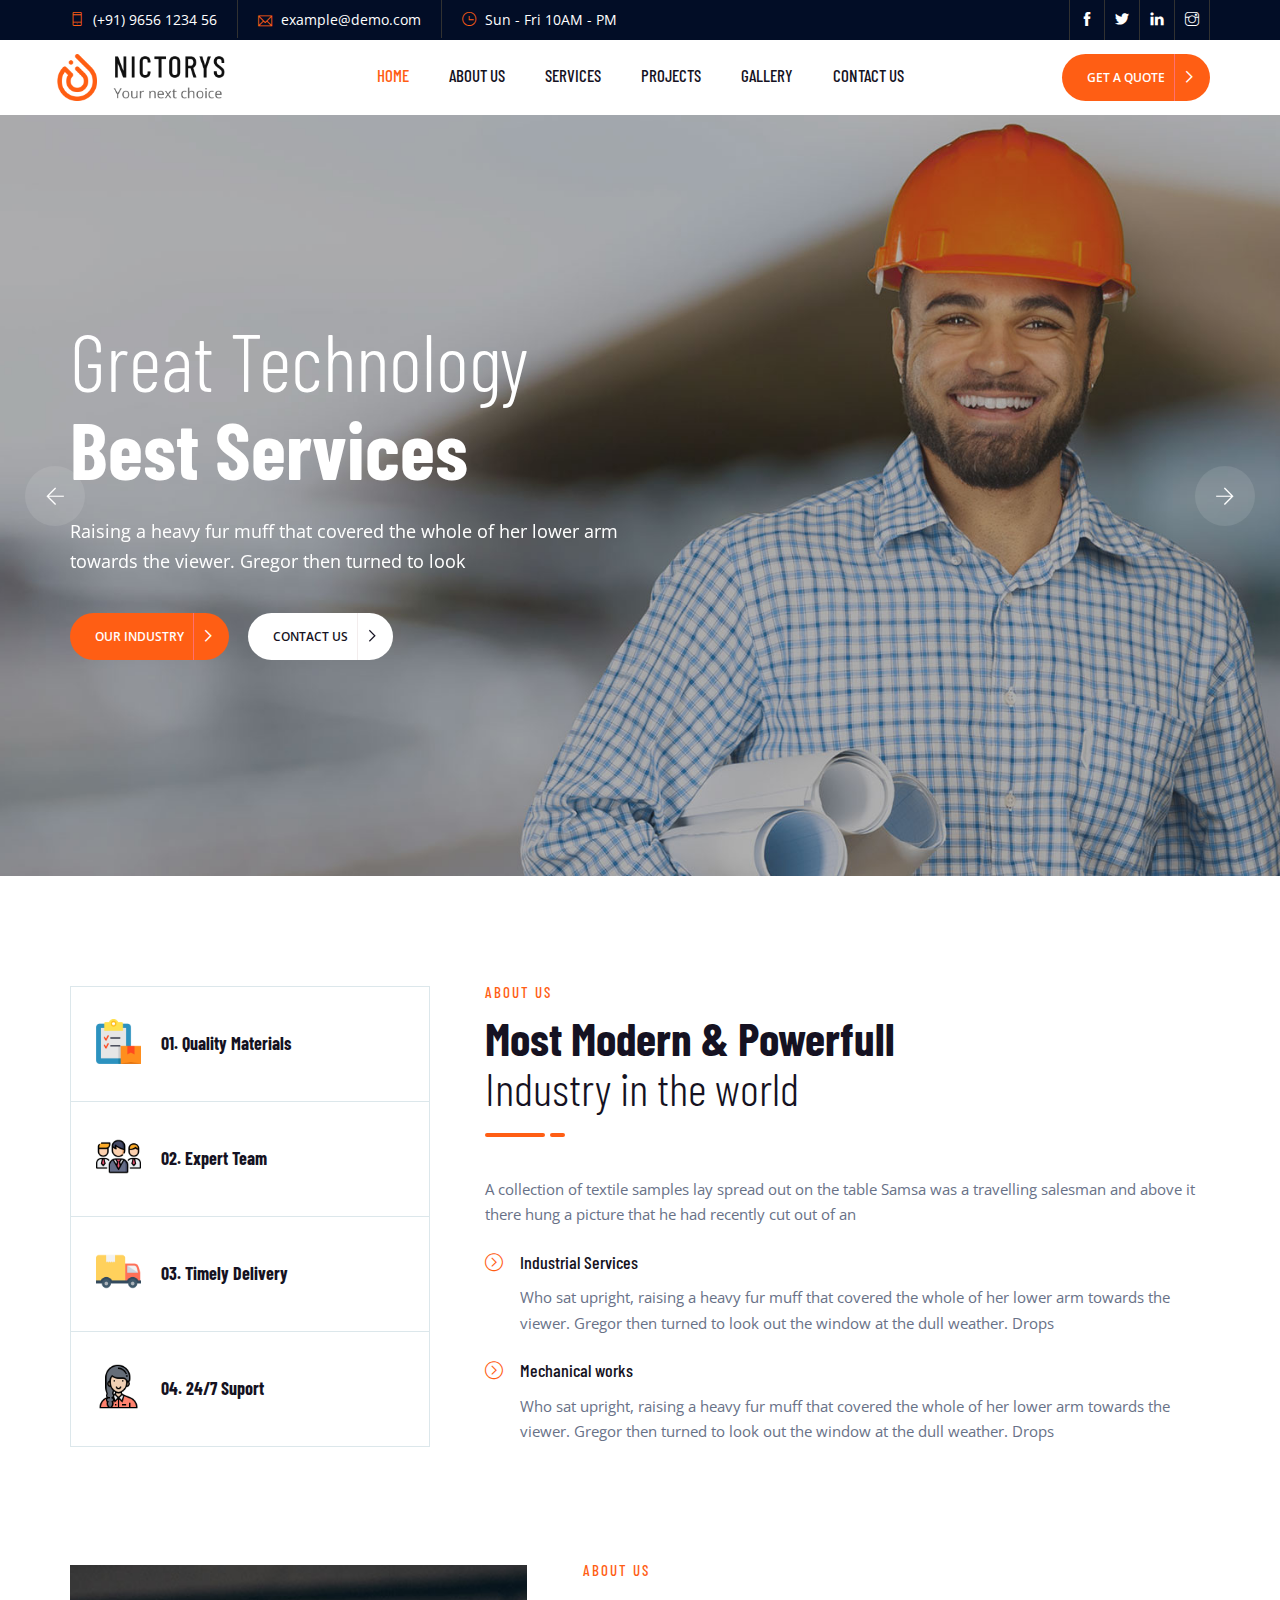
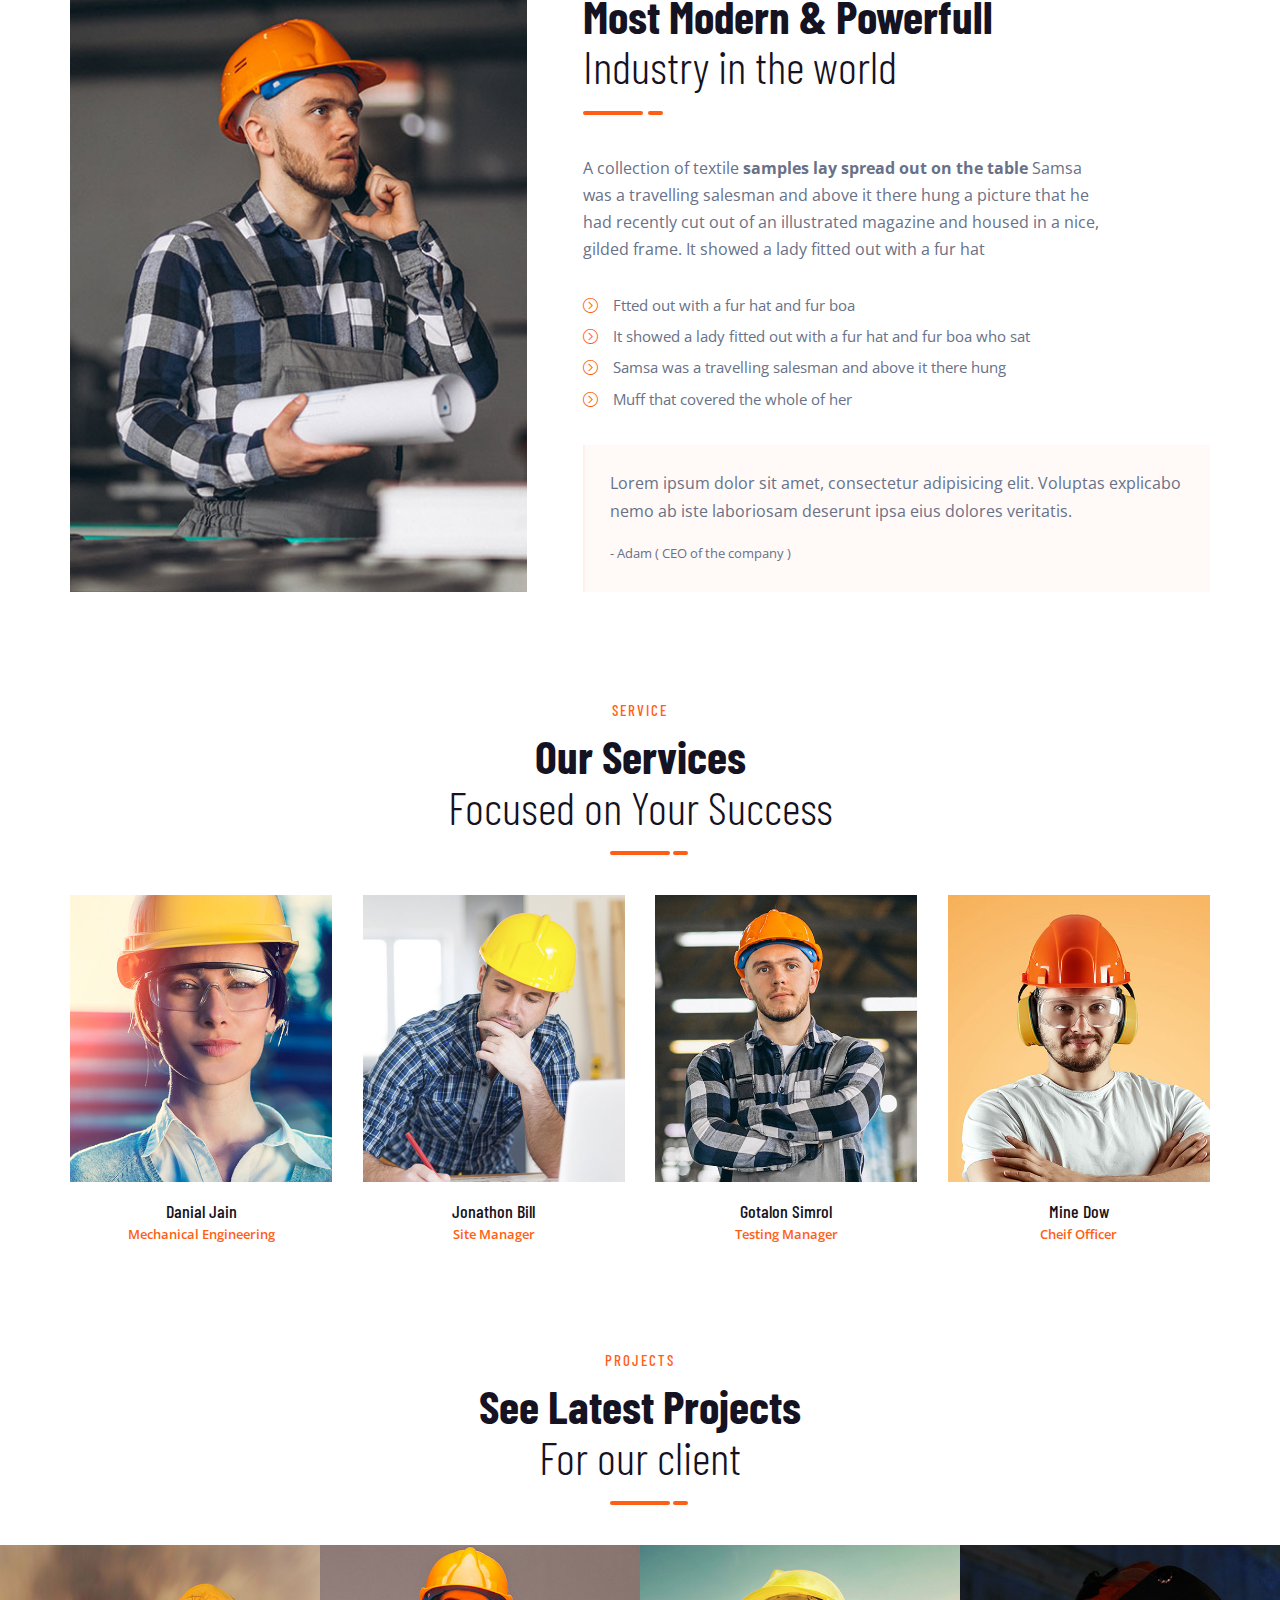
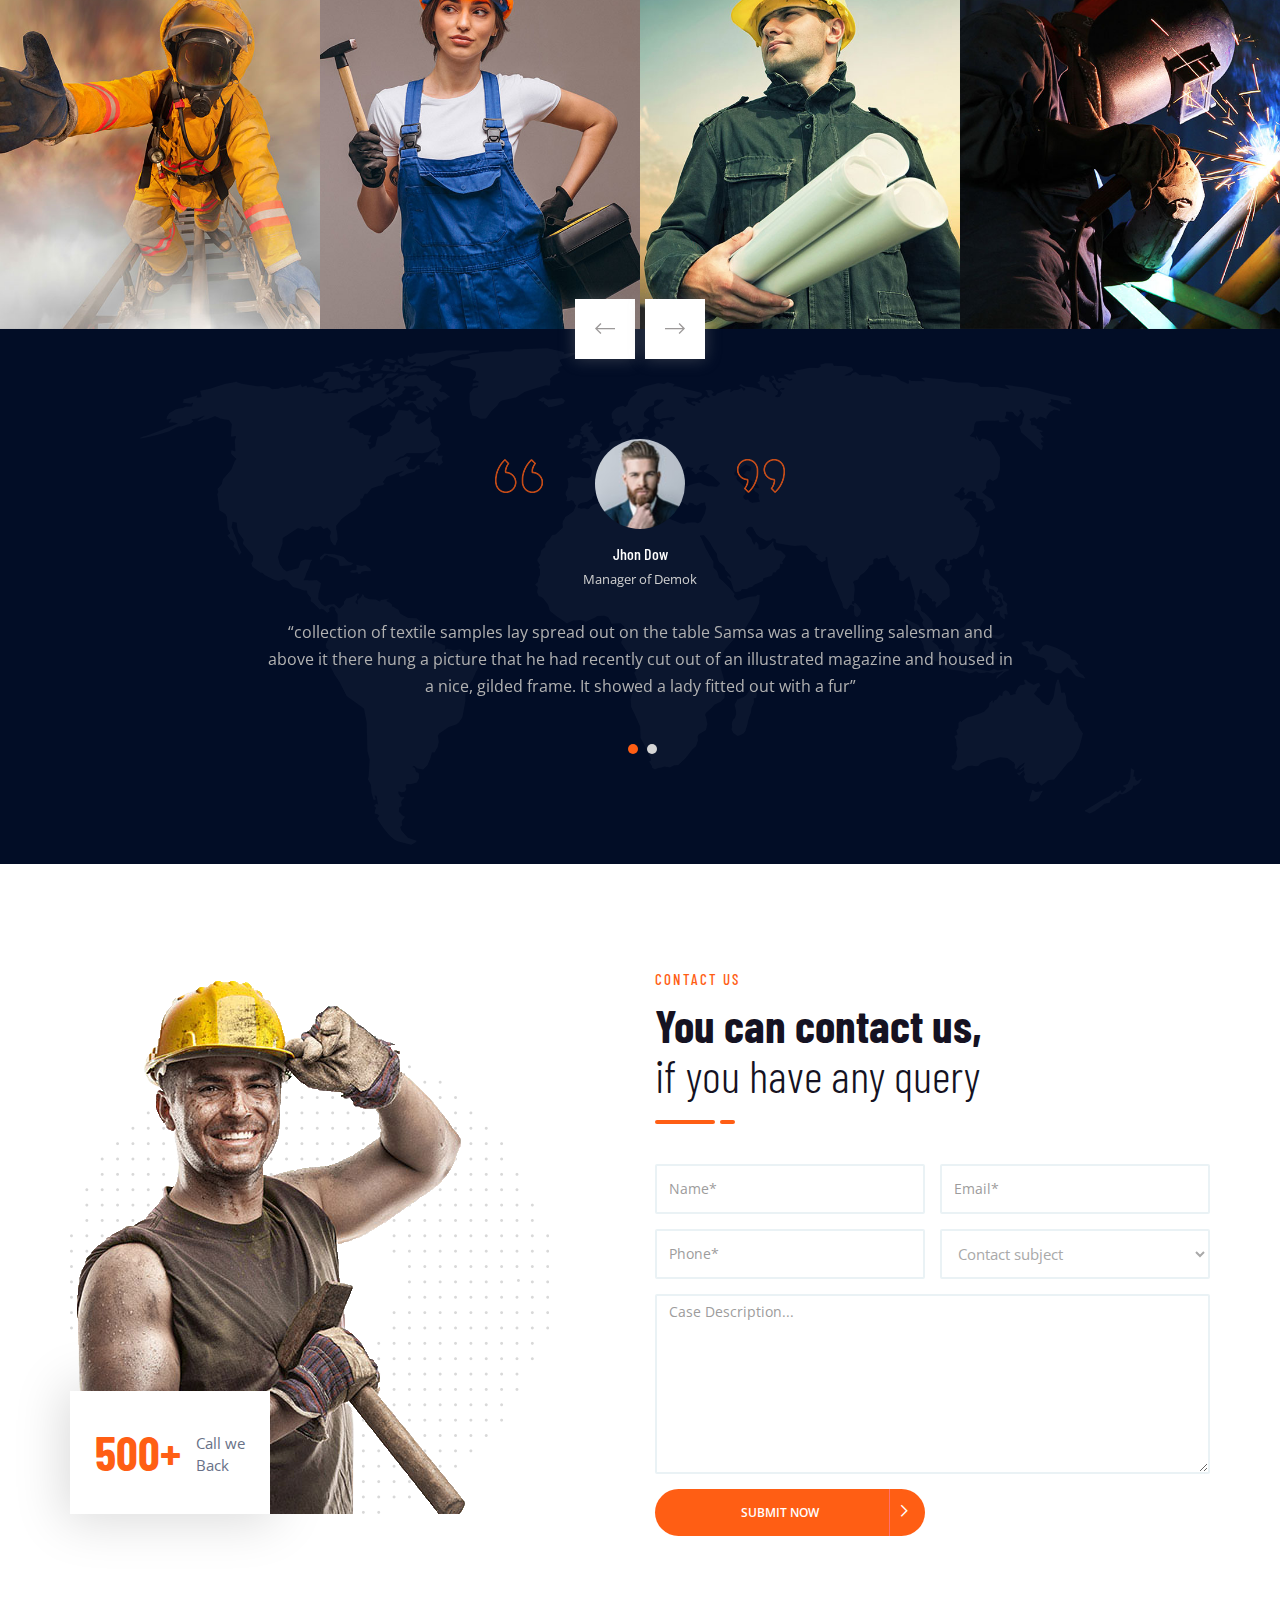
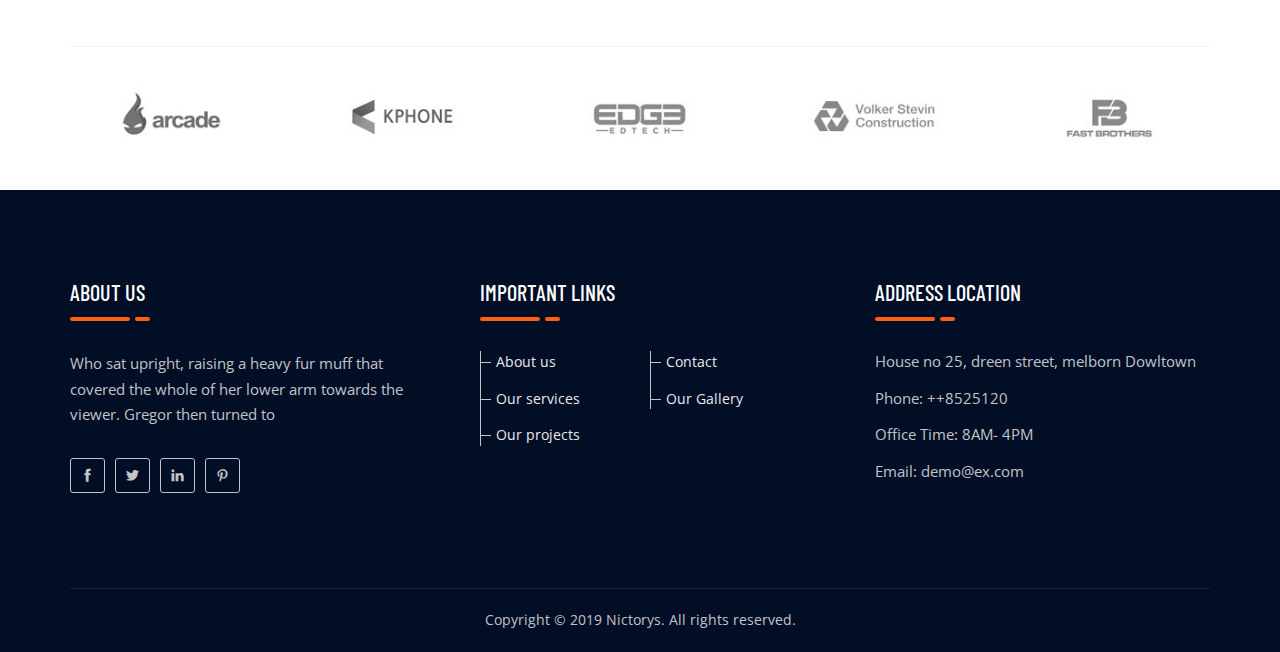
==== commit 32d126e1: "pushed" ====
--- a/index.html
+++ b/index.html
@@ -78,7 +78,7 @@
                     <div id="navbar" class="navbar-collapse collapse navbar-right navigation-holder">
                         <button class="close-navbar"><i class="ti-close"></i></button>
                         <ul class="nav navbar-nav">
-                            <li><a href="index.html">Home</a></li>
+                            <li><a class="active" href="index.html">Home</a></li>
                             <li><a href="about.html">About Us</a></li>
                             <li><a href="services.html">Services</a></li>
                             <li><a href="projects.html">Projects</a></li>
--- a/assets/css/style.css
+++ b/assets/css/style.css
@@ -1591,6 +1591,7 @@
     list-style: none;
 }
 
+.site-header #navbar>ul li a.active,
 .site-header #navbar>ul li a:hover,
 .site-header #navbar>ul li a:focus {
     text-decoration: none;
@@ -2205,6 +2206,7 @@
 
 .header-style-1 .navbar-brand,
 .header-style-2 .navbar-brand {
+    padding: 2px;
     margin-top: 12px;
 }
 
@@ -2266,7 +2268,7 @@
     .header-style-2 #navbar>ul>li>a {
         font-size: 17px;
         font-size: 1.13333rem;
-        padding: 40px 20px;
+        padding: 25px 20px;
     }
 }
 
@@ -2334,7 +2336,7 @@
 
 .header-style-1 .search-contact .contact-btn,
 .header-style-2 .search-contact .contact-btn {
-    top: 1px;
+    top: -11px;
 }
 
 .header-style-1 .search-contact .fi,
@@ -3132,6 +3134,8 @@
 }
 
 .site-footer .lower-footer .copyright {
+    width: 100%;
+        text-align: center;
     display: inline-block;
     float: left;
     font-size: 14px;
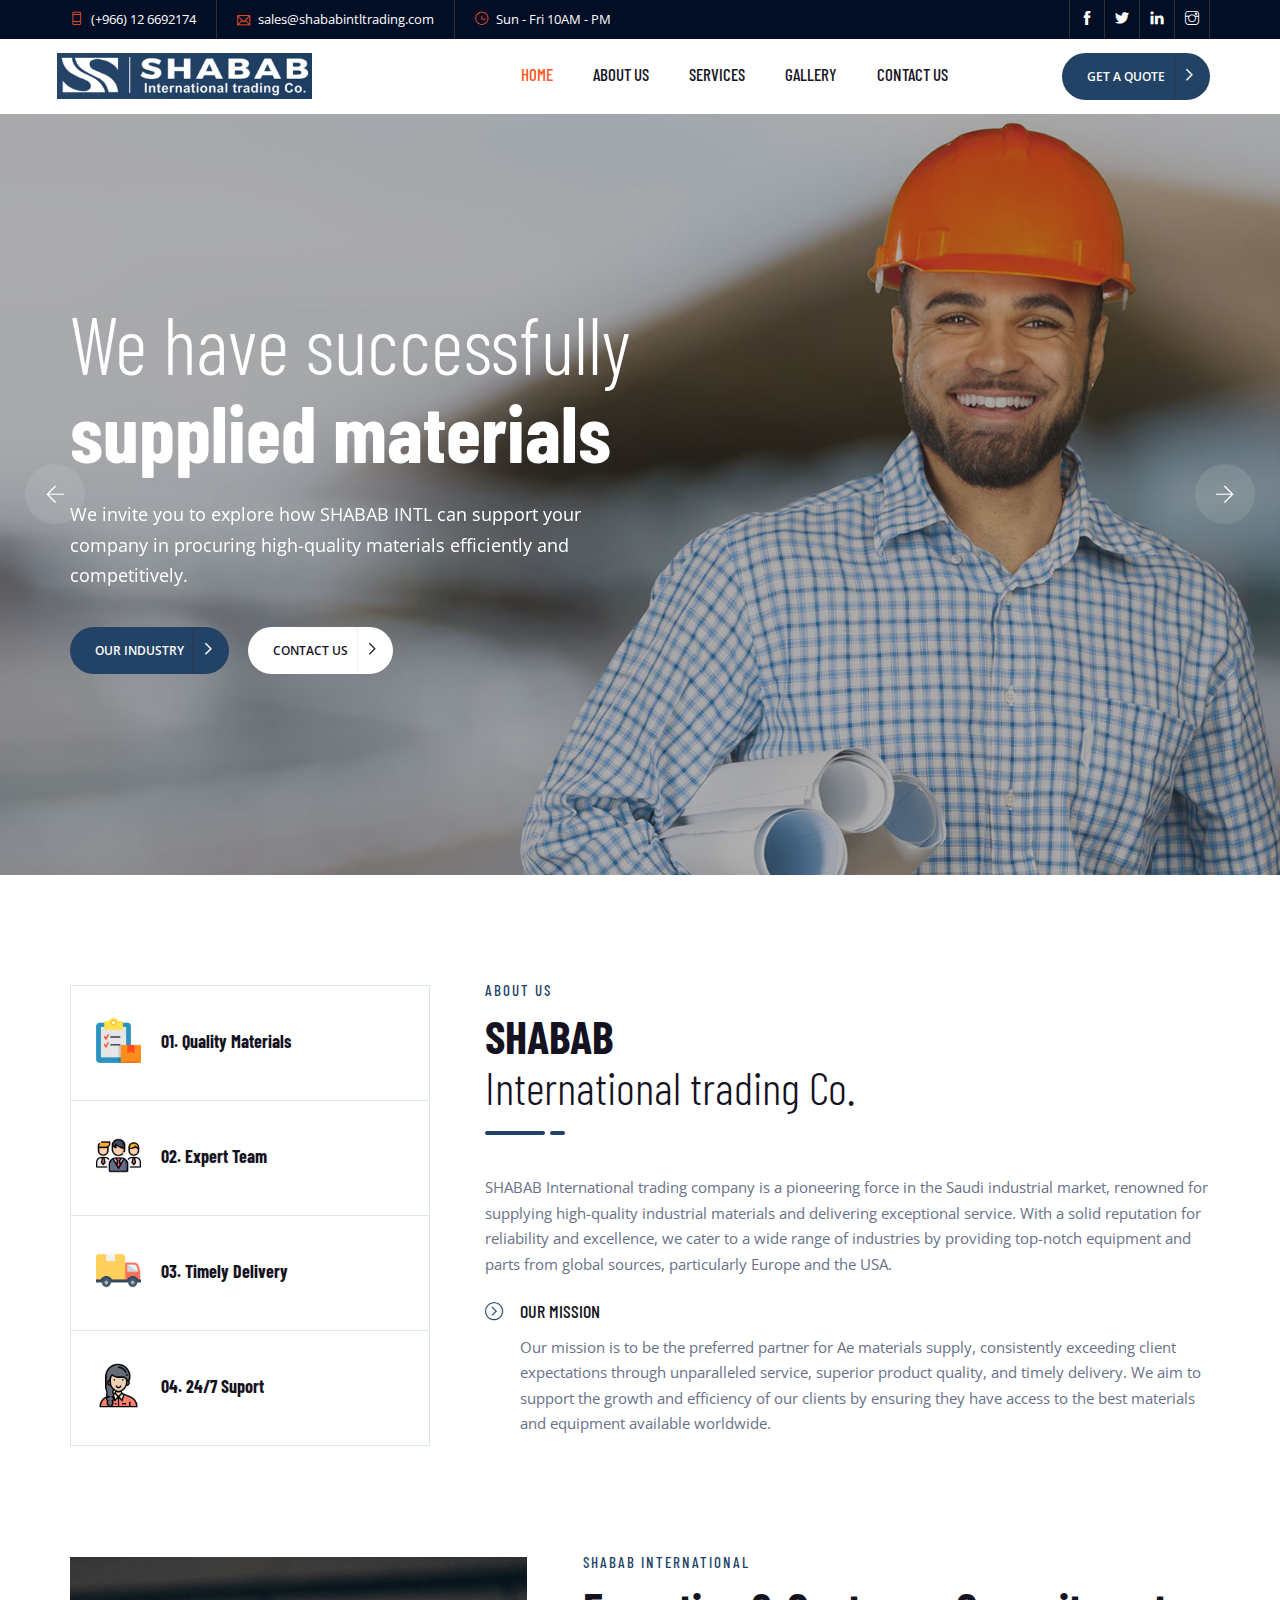
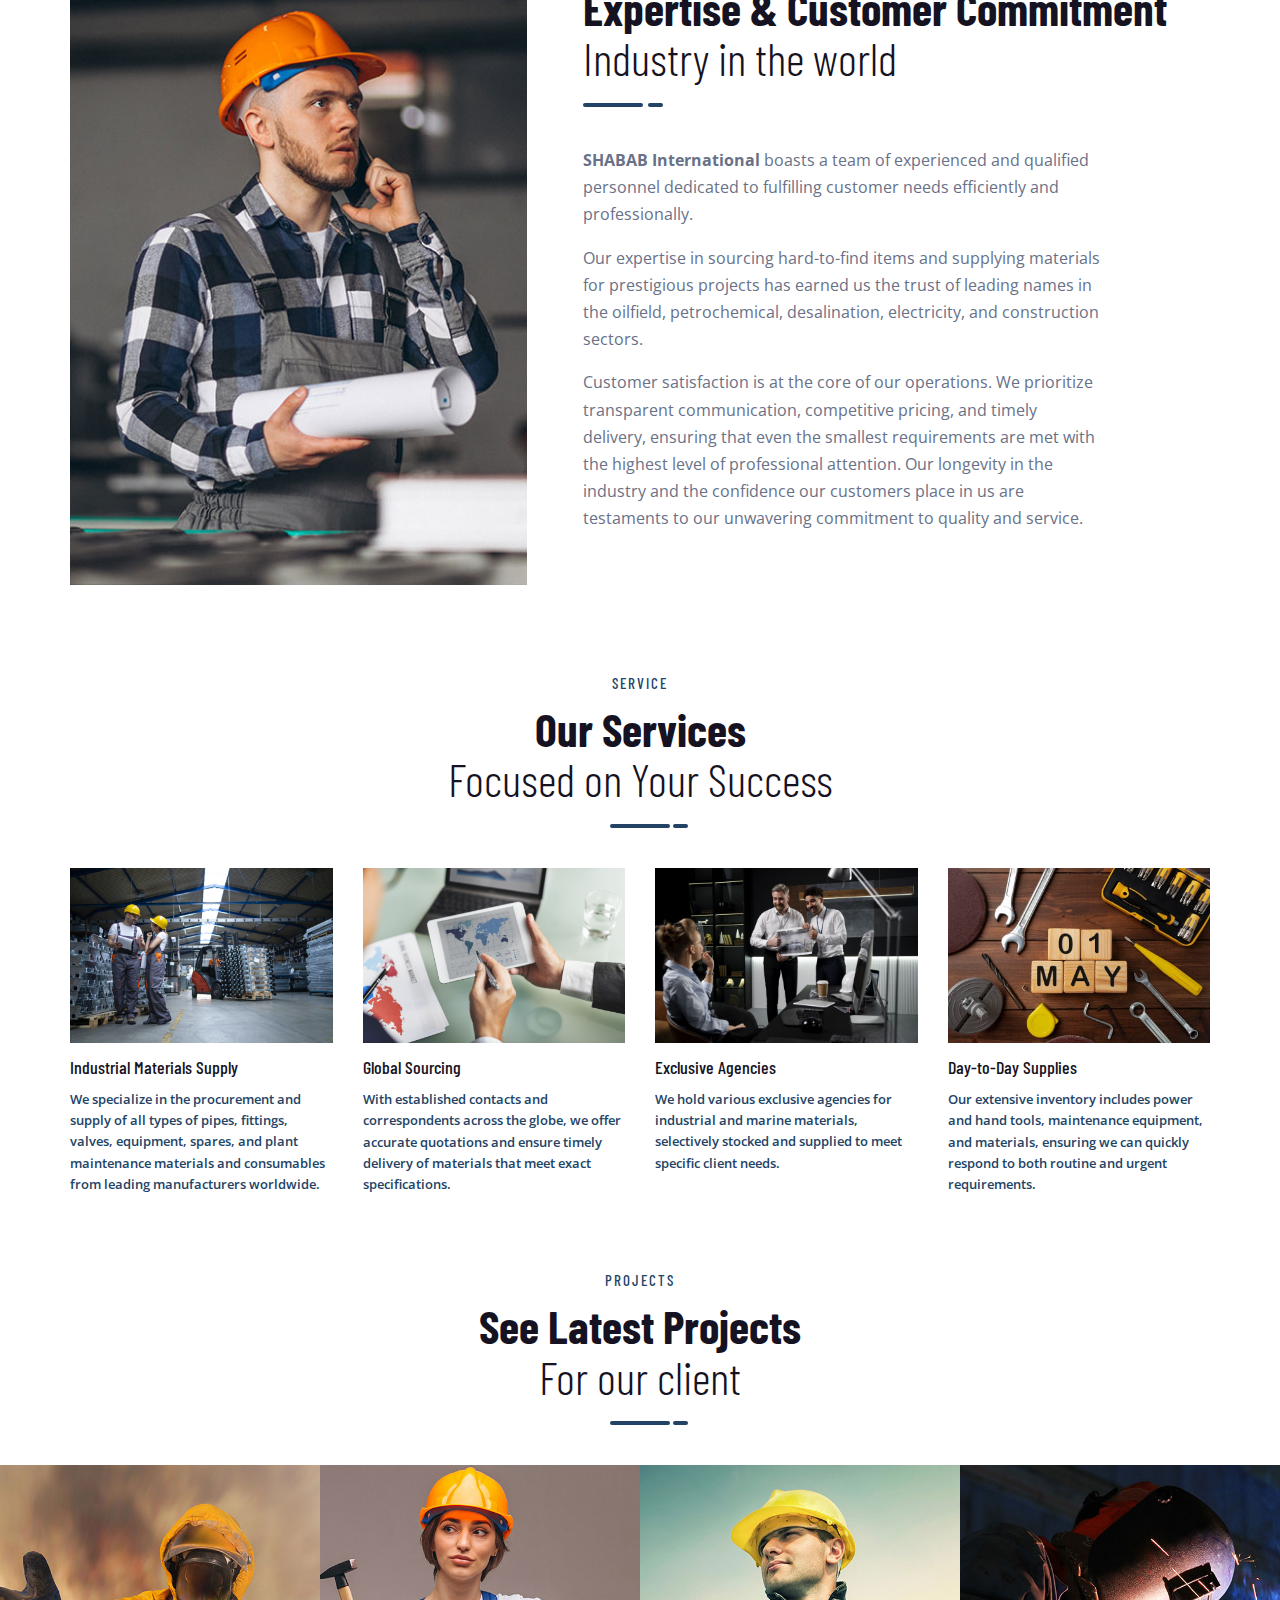
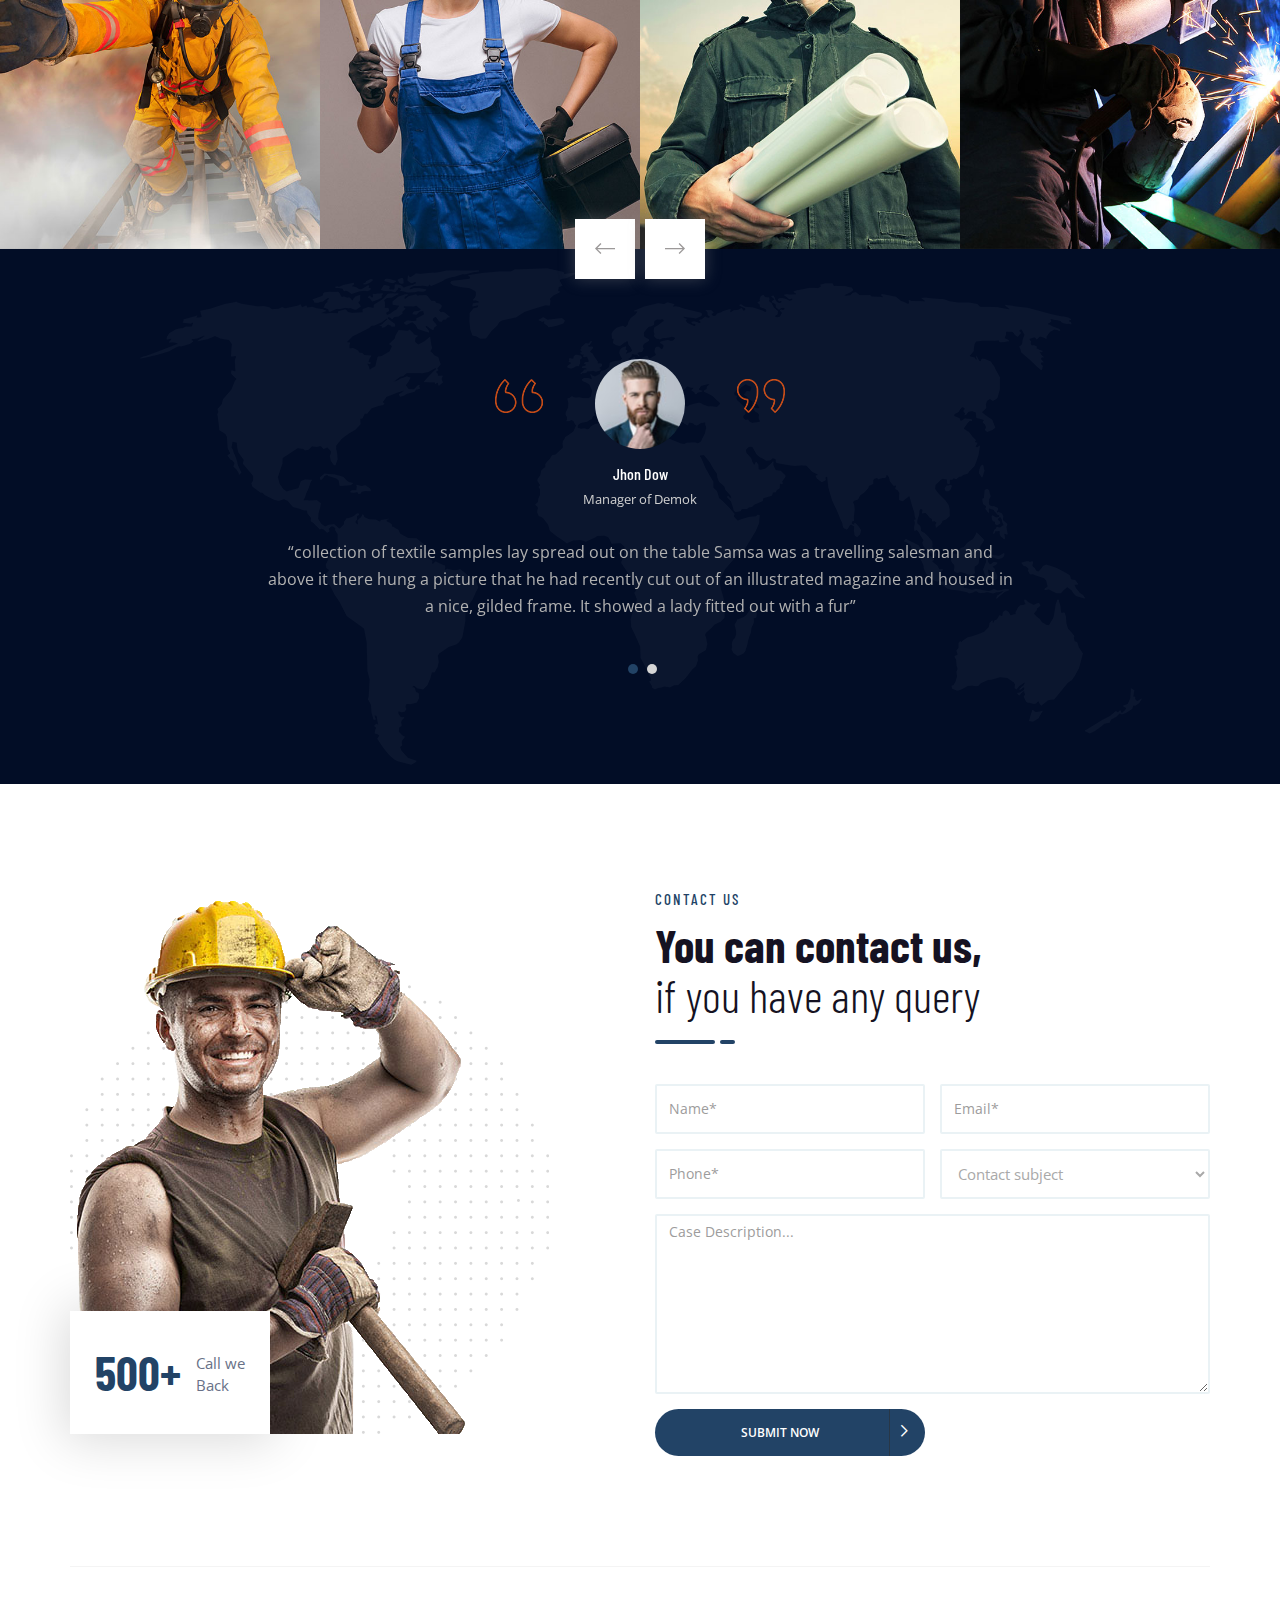
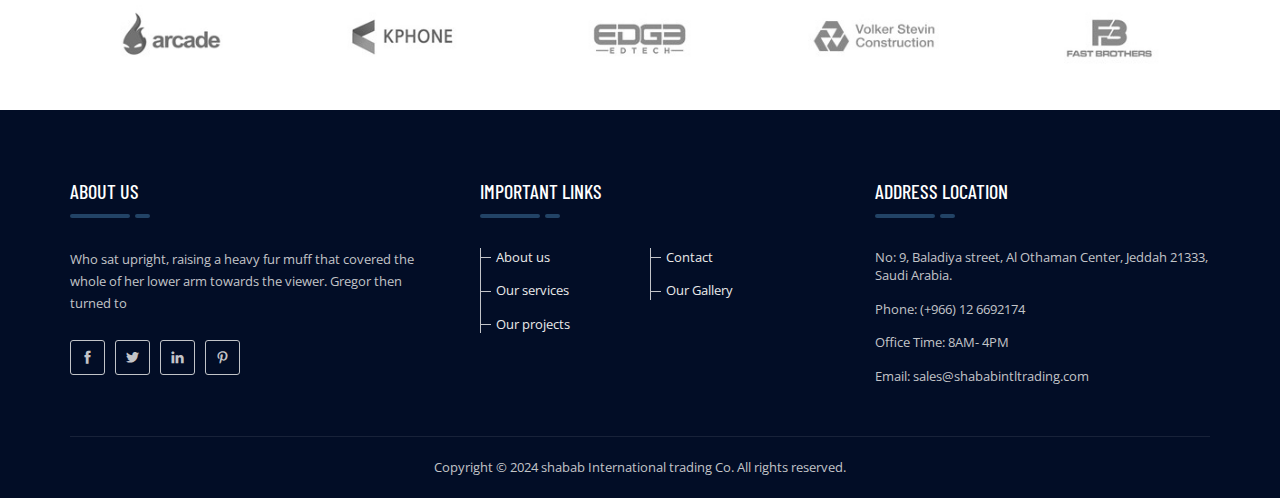
==== commit dc52df48: "added" ====
--- a/index.html
+++ b/index.html
@@ -6,7 +6,8 @@
     <meta http-equiv="X-UA-Compatible" content="IE=edge">
     <meta name="viewport" content="width=device-width, initial-scale=1">
     <meta name="author" content="">
-    <title> Nictorys - Factory & Industrial HTML Template </title>
+    <title> SHABAB International trading Co </title>
+    <link rel="icon" type="image/png" sizes="32x32" href="assets/images/favicon.jpg" />
     <link href="assets/css/themify-icons.css" rel="stylesheet">
     <link href="assets/css/flaticon.css" rel="stylesheet">
     <link href="assets/css/bootstrap.min.css" rel="stylesheet">
@@ -45,8 +46,8 @@
                         <div class="col col-md-9">
                             <div class="contact-info">
                                 <ul>
-                                    <li><i class="ti-mobile"></i> (+91) 9656 1234 56</li>
-                                    <li><i class="ti-email"></i> example@demo.com</li>
+                                    <li><i class="ti-mobile"></i> (+966) 12 6692174</li>
+                                    <li><i class="ti-email"></i> sales@shababintltrading.com</li>
                                     <li><i class="ti-time"></i> Sun - Fri 10AM - PM</li>
                                 </ul>
                             </div>
@@ -81,7 +82,7 @@
                             <li><a class="active" href="index.html">Home</a></li>
                             <li><a href="about.html">About Us</a></li>
                             <li><a href="services.html">Services</a></li>
-                            <li><a href="projects.html">Projects</a></li>
+                            <!-- <li><a href="projects.html">Projects</a></li> -->
                             <li><a href="gallery.html">Gallery</a></li>
                             <li><a href="contact.html">Contact Us</a></li>
                         </ul>
@@ -105,11 +106,13 @@
                         <div class="slide-inner slide-bg-image" data-background="assets/images/slide-1.jpg">
                             <div class="container">
                                 <div data-swiper-parallax="300" class="slide-title">
-                                    <h2><span>Great Technology</span> <br>Best Services</h2>
+                                    <h2><span>We have successfully </span> <br>supplied materials</h2>
                                 </div>
                                 <div data-swiper-parallax="400" class="slide-text">
-                                    <p>Raising a heavy fur muff that covered the whole of her lower arm towards the
-                                        viewer. Gregor then turned to look</p>
+                                    <p>
+                                        We invite you to explore how SHABAB INTL can support your company in procuring
+                                        high-quality materials efficiently and competitively.
+                                    </p>
                                 </div>
                                 <div class="clearfix"></div>
                                 <div data-swiper-parallax="500" class="slide-btns">
@@ -127,8 +130,10 @@
                                     <h2><span>We Provide Best</span> Industrial Services</h2>
                                 </div>
                                 <div data-swiper-parallax="400" class="slide-text">
-                                    <p>Raising a heavy fur muff that covered the whole of her lower arm towards the
-                                        viewer. Gregor then turned to look</p>
+                                    <p>
+                                        Our professional team is ready to contribute to your success with our unmatched service
+                                        and expertise.
+                                    </p>
                                 </div>
                                 <div class="clearfix"></div>
                                 <div data-swiper-parallax="500" class="slide-btns">
@@ -146,8 +151,10 @@
                                     <h2><span>Great Technology</span> Best Services</h2>
                                 </div>
                                 <div data-swiper-parallax="400" class="slide-text">
-                                    <p>Raising a heavy fur muff that covered the whole of her lower arm towards the
-                                        viewer. Gregor then turned to look</p>
+                                    <p>
+                                        Elevate your industrial operations with SHABAB INTL TRADING COMPANY -— your
+                                        trusted partner in industrial materials supply.
+                                    </p>
                                 </div>
                                 <div class="clearfix"></div>
                                 <div data-swiper-parallax="500" class="slide-btns">
@@ -204,26 +211,40 @@
                         <div class="about-area">
                             <div class="section-title">
                                 <span>About us</span>
-                                <h2>Most Modern &amp; Powerfull <span>Industry in the world</span></h2>
+                                <h2>SHABAB<span>International trading Co.</span></h2>
                             </div>
                             <div class="details">
-                                <p>A collection of textile samples lay spread out on the table Samsa was a travelling
-                                    salesman
-                                    and above it there hung a picture that he had recently cut out of an </p>
+                                <p>
+                                    SHABAB International trading company is a pioneering
+                                    force in the Saudi industrial market, renowned for
+                                    supplying high-quality industrial materials and
+                                    delivering exceptional service. With a solid reputation
+                                
+                                    for reliability and excellence, we cater to a wide range
+                                
+                                    of industries by providing top-notch equipment and parts
+                                
+                                    from global sources, particularly Europe and the USA.
+                                </p>
                                 <div>
-                                    <h4><i class="ti-arrow-circle-right"></i>Industrial Services</h4>
-                                    <p>Who sat upright, raising a heavy fur muff that covered the whole of her lower arm
-                                        towards
-                                        the viewer. Gregor then turned to look out the window at the dull weather. Drops
+                                    <h4><i class="ti-arrow-circle-right"></i>OUR MISSION</h4>
+                                    <p>
+                                        Our mission is to be the preferred partner for Ae
+                                        materials supply, consistently exceeding client expectations
+                                        through unparalleled service, superior product quality, and
+                                        timely delivery. We aim to support the growth and efficiency of
+                                        our clients by ensuring they have access to the best materials
+                                    
+                                        and equipment available worldwide.
                                     </p>
                                 </div>
-                                <div>
+                                <!-- <div>
                                     <h4><i class="ti-arrow-circle-right"></i>Mechanical works</h4>
                                     <p>Who sat upright, raising a heavy fur muff that covered the whole of her lower arm
                                         towards
                                         the viewer. Gregor then turned to look out the window at the dull weather. Drops
                                     </p>
-                                </div>
+                                </div> -->
                             </div>
 
                         </div>
@@ -245,30 +266,52 @@
                     <div class="col col-md-7">
                         <div class="about-details">
                             <div class="section-title">
-                                <span>About us</span>
-                                <h2>Most Modern & Powerfull <span>Industry in the world</span></h2>
+                                <span>SHABAB International</span>
+                                <h2>Expertise & Customer Commitment <span>Industry in the world</span></h2>
                             </div>
                             <div class="details">
-                                <p>A collection of textile <strong>samples lay spread out on the table</strong> Samsa
-                                    was a travelling salesman and above it there hung a picture that he had recently cut
-                                    out of an illustrated magazine and housed in a nice, gilded frame. It showed a lady
-                                    fitted out with a fur hat</p>
-                                <ul>
+                                <p>
+                                    <strong>SHABAB International</strong> boasts a team of
+                                    experienced and qualified personnel
+                                    dedicated to fulfilling customer needs
+                                    efficiently and professionally.
+                                </p>
+                                <p>
+                                    Our expertise in sourcing hard-to-find
+                                    items and supplying materials for
+                                    prestigious projects has earned us the
+                                    trust of leading names in the oilfield,
+                                    petrochemical, desalination, electricity,
+                                    and construction sectors.
+                                </p>
+                                <p>
+                                    Customer satisfaction is at the core of our
+                                    operations. We prioritize transparent
+                                    communication, competitive pricing, and
+                                    timely delivery, ensuring that even the
+                                    smallest requirements are met with the
+                                    highest level of professional attention.
+                                    Our longevity in the industry and the
+                                    confidence our customers place in us are
+                                    testaments to our unwavering commitment
+                                    to quality and service.
+                                </p>
+                                <!-- <ul>
                                     <li><i class="ti-arrow-circle-right"></i> Ftted out with a fur hat and fur boa </li>
                                     <li><i class="ti-arrow-circle-right"></i> It showed a lady fitted out with a fur hat
                                         and fur boa who sat </li>
                                     <li><i class="ti-arrow-circle-right"></i> Samsa was a travelling salesman and above
                                         it there hung </li>
                                     <li><i class="ti-arrow-circle-right"></i> Muff that covered the whole of her </li>
-                                </ul>
-                            </div>
-                            <div class="ceo-quote">
+                                </ul> -->
+                            </div>
+                            <!-- <div class="ceo-quote">
                                 <blockquote>
                                     Lorem ipsum dolor sit amet, consectetur adipisicing elit. Voluptas explicabo nemo ab
                                     iste laboriosam deserunt ipsa eius dolores veritatis.
                                     <span>- Adam ( CEO of the company )</span>
                                 </blockquote>
-                            </div>
+                            </div> -->
                         </div>
                     </div>
                 </div>
@@ -293,77 +336,59 @@
                             <div class="grid">
                                 <div class="img-social">
                                     <div class="img-holder">
-                                        <img src="assets/images/team-1.jpg" alt>
+                                        <img src="assets/images/Industrial Materials Supply.jpg" alt>
                                     </div>
-                                    <div class="social">
-                                        <ul>
-                                            <li><a href="#"><i class="ti-facebook"></i></a></li>
-                                            <li><a href="#"><i class="ti-twitter-alt"></i></a></li>
-                                            <li><a href="#"><i class="ti-linkedin"></i></a></li>
-                                            <li><a href="#"><i class="ti-pinterest"></i></a></li>
-                                        </ul>
-                                    </div>
                                 </div>
                                 <div class="details">
-                                    <h3>Danial Jain</h3>
-                                    <span>Mechanical Engineering</span>
+                                    <h3>Industrial Materials Supply</h3>
+                                    <span>We specialize in the
+                                        procurement and supply of all types of pipes, fittings, valves,
+                                        equipment, spares, and plant maintenance materials and
+                                        consumables from leading manufacturers worldwide.</span>
                                 </div>
                             </div>
                             <div class="grid">
                                 <div class="img-social">
                                     <div class="img-holder">
-                                        <img src="assets/images/team-2.jpg" alt>
+                                        <img src="assets/images/Global Sourcing.jpg" alt>
                                     </div>
-                                    <div class="social">
-                                        <ul>
-                                            <li><a href="#"><i class="ti-facebook"></i></a></li>
-                                            <li><a href="#"><i class="ti-twitter-alt"></i></a></li>
-                                            <li><a href="#"><i class="ti-linkedin"></i></a></li>
-                                            <li><a href="#"><i class="ti-pinterest"></i></a></li>
-                                        </ul>
-                                    </div>
                                 </div>
                                 <div class="details">
-                                    <h3>Jonathon Bill</h3>
-                                    <span>Site Manager</span>
+                                    <h3>Global Sourcing</h3>
+                                    <span>
+                                        With established contacts and
+                                        correspondents across the globe, we offer accurate
+                                    
+                                        quotations and ensure timely delivery of materials that
+                                        meet exact specifications.
+                                    </span>
                                 </div>
                             </div>
                             <div class="grid">
                                 <div class="img-social">
                                     <div class="img-holder">
-                                        <img src="assets/images/team-3.jpg" alt>
+                                        <img src="assets/images/Exclusive Agencies.jpg" alt>
                                     </div>
-                                    <div class="social">
-                                        <ul>
-                                            <li><a href="#"><i class="ti-facebook"></i></a></li>
-                                            <li><a href="#"><i class="ti-twitter-alt"></i></a></li>
-                                            <li><a href="#"><i class="ti-linkedin"></i></a></li>
-                                            <li><a href="#"><i class="ti-pinterest"></i></a></li>
-                                        </ul>
-                                    </div>
                                 </div>
                                 <div class="details">
-                                    <h3>Gotalon Simrol</h3>
-                                    <span>Testing Manager</span>
+                                    <h3>Exclusive Agencies</h3>
+                                    <span>We hold various exclusive agencies for
+                                        industrial and marine materials, selectively stocked and supplied to meet specific client needs.</span>
                                 </div>
                             </div>
                             <div class="grid">
                                 <div class="img-social">
                                     <div class="img-holder">
-                                        <img src="assets/images/team-4.jpg" alt>
+                                        <img src="assets/images/Day-to-Day Supplies.jpg" alt>
                                     </div>
-                                    <div class="social">
-                                        <ul>
-                                            <li><a href="#"><i class="ti-facebook"></i></a></li>
-                                            <li><a href="#"><i class="ti-twitter-alt"></i></a></li>
-                                            <li><a href="#"><i class="ti-linkedin"></i></a></li>
-                                            <li><a href="#"><i class="ti-pinterest"></i></a></li>
-                                        </ul>
-                                    </div>
                                 </div>
                                 <div class="details">
-                                    <h3>Mine Dow</h3>
-                                    <span>Cheif Officer</span>
+                                    <h3>Day-to-Day Supplies</h3>
+                                    <span>Our extensive inventory
+                                        includes power and hand tools, maintenance
+                                        equipment, and materials, ensuring we can
+                                        quickly respond to both routine and urgent
+                                        requirements.</span>
                                 </div>
                             </div>
                         </div>
@@ -658,10 +683,11 @@
                                     <h3>Address Location</h3>
                                 </div>
                                 <ul>
-                                    <li>House no 25, dreen street, melborn Dowltown</li>
-                                    <li>Phone: ++8525120</li>
+                                    <li>No: 9, Baladiya street, Al Othaman Center,
+                                        Jeddah 21333, Saudi Arabia.</li>
+                                    <li>Phone: (+966) 12 6692174</li>
                                     <li>Office Time: 8AM- 4PM</li>
-                                    <li>Email: demo@ex.com</li>
+                                    <li>Email: sales@shababintltrading.com</li>
                                 </ul>
                             </div>
                         </div>
@@ -673,7 +699,7 @@
                     <div class="row">
                         <div class="separator"></div>
                         <div class="col col-xs-12">
-                            <p class="copyright">Copyright &copy; 2019 Nictorys. All rights reserved.</p>
+                            <p class="copyright">Copyright &copy; 2024 shabab International trading Co. All rights reserved.</p>
                         </div>
                     </div>
                 </div>
--- a/assets/css/style.css
+++ b/assets/css/style.css
@@ -1,87 +1,3 @@
-/*------------------------------------------------------------------
-[Master Stylesheet]
-Theme Name:     Nictorys - Factory & Industrial HTML Template
-Version:        1.0.0
--------------------------------------------------------------------*/
-/*--------------------------------------------------------------
->>> TABLE OF CONTENTS:
-----------------------------------------------------------------
-#0.1	Theme Reset Style
-#0.2	Global Elements
-#0.3	header
-#0.4	hero-slider
-#0.5	footer
-#0.7	features-section
-#0.8	about-us-section
-#0.9	services-section
-#1.0	contact-section
-#1.1	cta-section
-#1.2	latest-projects-section
-#1.3	why-choose-us-section
-#1.4	team-section
-#1.5	partners-section
-#1.6	testimonials-section
-#1.7	blog-section
-#1.8	contact-map-section
-
-
-----------------------------------------------------------------
-	#home style 2
-----------------------------------------------------------------
-#2.1	features-section-s2
-#2.2	about-us-section-s2
-#2.3	services-section-s2
-#2.4	cta-section-s2
-#2.5	latest-projects-section-s2
-#2.6	testimonials-section-s2
-
-
-----------------------------------------------------------------
-	#home style 3
-----------------------------------------------------------------
-#3.1	about-us-section-s3
-#3.2	services-section-s3
-
-
-----------------------------------------------------------------
-	#about
-----------------------------------------------------------------
-#4.1	fun-fact-section
-
-
-----------------------------------------------------------------
-	#contact page
-----------------------------------------------------------------
-#5.1	contact-pg-section
-
-
-----------------------------------------------------------------
-	#blog page
-----------------------------------------------------------------
-#6.1	blog-pg-section
-
-
-----------------------------------------------------------------
-	#blog single page
-----------------------------------------------------------------
-#7.1	blog-single-section
-
-
-----------------------------------------------------------------
-	#portfolio single page
-----------------------------------------------------------------
-#8.1	portfolio-sigle-section
-
-
-----------------------------------------------------------------
-	#service single page
-----------------------------------------------------------------
-#9.1	service-single-section
-
-
-
-
-----------------------------------------------------------------*/
 /*---------------------------
 	Fonts
 ----------------------------*/
@@ -227,7 +143,7 @@
 .contact-validation-active #loader i {
     font-size: 30px;
     font-size: 2rem;
-    color: #ff5e14;
+    color: #224366;
     display: inline-block;
     -webkit-animation: rotating linear 2s infinite;
     animation: rotating linear 2s infinite;
@@ -345,7 +261,7 @@
     font-size: 15px;
     font-size: 1rem;
     font-weight: 500;
-    color: #ff5e14;
+    color: #224366;
     text-transform: uppercase;
     letter-spacing: 2px;
     display: block;
@@ -401,7 +317,7 @@
 .section-title-s3 h2:before,
 .section-title-s4 h2:before {
     content: "";
-    background: #ff5e14;
+    background: #224366;
     width: 60px;
     height: 4px;
     border-radius: 5px;
@@ -415,7 +331,7 @@
 .section-title-s3 h2:after,
 .section-title-s4 h2:after {
     content: "";
-    background: #ff5e14;
+    background: #224366;
     width: 15px;
     height: 4px;
     border-radius: 5px;
@@ -467,7 +383,7 @@
 .theme-btn,
 .theme-btn-s2,
 .submit-btn {
-    background-color: #ff5e14;
+    background-color: #224366;
     font-size: 12px;
     font-size: 0.8rem;
     font-weight: 600;
@@ -514,7 +430,7 @@
 .theme-btn-s2:after,
 .submit-btn:after {
     content: "";
-    background: #ff7070;
+    background: #283747;
     width: 1px;
     height: 100%;
     position: absolute;
@@ -545,7 +461,7 @@
 .theme-btn:active,
 .theme-btn-s2:active,
 .submit-btn:active {
-    background-color: #fa4f00;
+    background-color: #283747;
     color: #fff;
 }
 
@@ -580,7 +496,7 @@
 }
 
 .theme-btn-s2:hover:after {
-    background: #ff7070;
+    background: #283747;
 }
 
 .submit-btn {
@@ -601,7 +517,7 @@
 .form input:focus,
 .form textarea:focus,
 .form select:focus {
-    border-color: #ff5e14;
+    border-color: #224366;
     -webkit-box-shadow: 0 0 5px 0 #ff8147;
     -moz-box-shadow: 0 0 5px 0 #ff8147;
     -o-box-shadow: 0 0 5px 0 #ff8147;
@@ -655,7 +571,7 @@
 .page-title {
     background: url("../images/page-title.jpg") center center/cover no-repeat local;
     width: 100%;
-    height: 430px;
+    height: 300px;
     position: relative;
     text-align: center;
 }
@@ -682,9 +598,9 @@
 }
 
 @media screen and (min-width: 992px) {
-    .page-title .container {
+    /* .page-title .container {
         padding-top: 100px;
-    }
+    */
 }
 
 .page-title .container>.row {
@@ -742,11 +658,11 @@
 }
 
 .page-title .breadcrumb li a {
-    color: #ff5e14;
+    color: #FF5722;
 }
 
 .page-title .breadcrumb li a:hover {
-    color: #fa4f00;
+    color: #FF5722;
 }
 
 .page-title .breadcrumb>li+li {
@@ -761,11 +677,11 @@
     position: absolute;
     left: -14px;
     top: 1px;
-    color: #ff5e14;
+    color: #FF5722;
 }
 
 .preloader {
-    background-color: #ff5e14;
+    background-color: #224366;
     width: 100%;
     height: 100%;
     position: fixed;
@@ -930,7 +846,7 @@
     font-size: 18px;
     font-size: 1.2rem;
     font-weight: 500;
-    color: #ff5e14;
+    color: #224366;
     display: block;
     padding: 0 0 0 45px;
     position: relative;
@@ -962,10 +878,10 @@
     height: 35px;
     line-height: 35px;
     text-align: center;
-    color: #ff5e14;
+    color: #224366;
     font-size: 15px;
     font-size: 1rem;
-    border: 1px solid #ff5e14;
+    border: 1px solid #224366;
     border-radius: 50%;
     position: absolute;
     left: 0;
@@ -1102,7 +1018,7 @@
 
 .blog-sidebar .widget h3:before {
     content: "";
-    background-color: #ff5e14;
+    background-color: #224366;
     width: 4px;
     height: 16px;
     position: absolute;
@@ -1143,7 +1059,7 @@
     background: transparent;
     font-size: 20px;
     font-size: 1.33333rem;
-    color: #ff5e14;
+    color: #224366;
     border: 0;
     outline: 0;
     position: absolute;
@@ -1186,7 +1102,7 @@
 
 .blog-sidebar .category-widget ul a:hover,
 .blog-sidebar .category-widget ul li:hover:before {
-    color: #ff5e14;
+    color: #224366;
 }
 
 .blog-sidebar .recent-post-widget .post {
@@ -1234,7 +1150,7 @@
 }
 
 .blog-sidebar .recent-post-widget .post h4 a:hover {
-    color: #ff5e14;
+    color: #224366;
 }
 
 .blog-sidebar .recent-post-widget .post .details .date {
@@ -1269,9 +1185,9 @@
 }
 
 .blog-sidebar .tag-widget ul li a:hover {
-    background: #ff5e14;
+    background: #224366;
     color: #fff;
-    border-color: #ff5e14;
+    border-color: #224366;
 }
 
 /**** pagination ****/
@@ -1335,8 +1251,8 @@
 
 .pagination-wrapper .pg-pagination .active a,
 .pagination-wrapper .pg-pagination li a:hover {
-    background: #ff5e14;
-    border-color: #ff5e14;
+    background: #224366;
+        border-color: #224366;
     color: #fff;
 }
 
@@ -1412,7 +1328,7 @@
 
 .service-sidebar .service-list-widget a:before {
     content: "";
-    background: #ff5e14;
+    background: #224366;
     width: 4px;
     height: 100%;
     position: absolute;
@@ -1428,7 +1344,7 @@
 
 .service-sidebar .service-list-widget a:hover,
 .service-sidebar .service-list-widget .current a {
-    color: #ff5e14;
+    color: #224366;
 }
 
 .service-sidebar .service-list-widget a:hover:before,
@@ -1445,7 +1361,7 @@
 }
 
 .service-sidebar .download-widget ul a {
-    background: #ff5e14;
+    background: #224366;
     color: #fff;
     padding: 18px 25px;
     font-weight: 500;
@@ -1470,7 +1386,7 @@
 
 .service-sidebar .contact-widget:before {
     content: "";
-    background: #ff5e14;
+    background: #224366;
     width: 100%;
     height: 100%;
     position: absolute;
@@ -1515,7 +1431,7 @@
 }
 
 .service-sidebar .contact-widget a:hover {
-    color: #ff5e14;
+    color: #224366;
 }
 
 .service-sidebar .service-features-widget {
@@ -1529,7 +1445,7 @@
     content: "\e61f";
     font-size: 25px;
     font-size: 1.66667rem;
-    color: #ff5e14;
+    color: #224366;
     position: absolute;
     right: 30px;
     top: 40px;
@@ -1595,7 +1511,7 @@
 .site-header #navbar>ul li a:hover,
 .site-header #navbar>ul li a:focus {
     text-decoration: none;
-    color: #ff5e14 !important;
+    color: #FF5722 !important;
 }
 
 @media screen and (min-width: 992px) {
@@ -1756,7 +1672,7 @@
     .site-header #navbar .half-mega-menu {
         background-color: #fff;
         padding: 20px;
-        border-top: 2px solid #ff5e14;
+        border-top: 2px solid #224366;
         position: absolute;
         right: 0;
         top: 100%;
@@ -1869,7 +1785,7 @@
     }
 
     .site-header .navbar-header button {
-        background-color: #ff5e14;
+        background-color: #224366;
         width: 40px;
         height: 35px;
         border: 0;
@@ -1913,7 +1829,7 @@
 
     .site-header #navbar ul a:hover,
     .site-header #navbar ul li.current a {
-        color: #ff5e14;
+        color: #224366;
     }
 
     .site-header #navbar .navbar-nav {
@@ -2056,8 +1972,7 @@
 .header-style-1 .topbar ul li,
 .header-style-2 .topbar ul li {
     float: left;
-    font-size: 14px;
-    font-size: 0.93333rem;
+    font-size: 13px;
 }
 
 @media (max-width: 767px) {
@@ -2100,7 +2015,7 @@
 .header-style-1 .contact-info ul li,
 .header-style-2 .contact-info ul li {
     padding-top: 10px;
-    padding-bottom: 8px;
+    padding-bottom: 10px;
 }
 
 @media (max-width: 991px) {
@@ -2116,7 +2031,7 @@
 .header-style-2 .contact-info ul li i {
     display: inline-block;
     padding-right: 5px;
-    color: #ff5e14;
+    color: #FF5722;
 }
 
 .header-style-1 .contact-info ul>li+li,
@@ -2180,7 +2095,7 @@
 
 .header-style-1 .social a:hover,
 .header-style-2 .social a:hover {
-    color: #ff5e14;
+    color: #224366;
 }
 
 @media (max-width: 991px) {
@@ -2224,7 +2139,7 @@
 
 .header-style-1 .navbar-brand img,
 .header-style-2 .navbar-brand img {
-    max-width: 170px;
+    max-width: 70%;
 }
 
 @media screen and (min-width: 992px) {
@@ -2482,7 +2397,7 @@
 }
 
 .header-style-2 .topbar .social a:hover {
-    color: #ff5e14;
+    color: #224366;
 }
 
 .header-style-2 .navigation {
@@ -2630,7 +2545,7 @@
 
 .hero-slider .swiper-pagination-bullet-active {
     color: #fff;
-    background: #ff5e14;
+    background: #224366;
 }
 
 .hero-slider .slide-subtitle span {
@@ -2851,7 +2766,7 @@
 .site-footer {
     background-color: #020d26;
     position: relative;
-    font-size: 15px;
+    font-size: 13px;
     overflow: hidden;
     /*** about-widget ***/
     /*** link-widget ***/
@@ -2870,7 +2785,8 @@
 }
 
 .site-footer .upper-footer {
-    padding: 90px 0;
+    padding: 70px 0;
+        padding-bottom: 50px;
 }
 
 @media (max-width: 991px) {
@@ -2910,8 +2826,7 @@
 }
 
 .site-footer .widget-title h3 {
-    font-size: 22px;
-    font-size: 1.46667rem;
+    font-size: 20px;
     font-weight: 500;
     color: #fff;
     margin: 0;
@@ -2929,7 +2844,7 @@
 
 .site-footer .widget-title h3:before {
     content: "";
-    background: #ff5e14;
+    background: #224366;
     width: 60px;
     height: 4px;
     border-radius: 5px;
@@ -2940,7 +2855,7 @@
 
 .site-footer .widget-title h3:after {
     content: "";
-    background: #ff5e14;
+    background: #224366;
     width: 15px;
     height: 4px;
     border-radius: 5px;
@@ -2990,8 +2905,8 @@
 }
 
 .site-footer .about-widget .social ul li a:hover {
-    background-color: #ff5e14;
-    border-color: #ff5e14;
+    background-color: #224366;
+        border-color: #224366;
 }
 
 .site-footer .link-widget {
@@ -3044,14 +2959,13 @@
 }
 
 .site-footer .link-widget ul a {
-    font-size: 14px;
-    font-size: 0.93333rem;
+    font-size: 13px;
     color: #eaeaea;
 }
 
 .site-footer .link-widget ul a:hover,
 .site-footer .link-widget ul li:hover:before {
-    color: #ff5e14;
+    color: #224366;
 }
 
 .site-footer .link-widget ul>li+li {
@@ -3138,8 +3052,7 @@
         text-align: center;
     display: inline-block;
     float: left;
-    font-size: 14px;
-    font-size: 0.93333rem;
+    font-size: 13px;
     margin: 0;
 }
 
@@ -3220,7 +3133,7 @@
 }
 
 .site-footer .lower-footer .short-links ul a:hover {
-    color: #ff5e14;
+    color: #224366;
 }
 
 .site-header .sticky-header {
@@ -3448,7 +3361,7 @@
 
 .about-us-section .details ul li i:before,
 .about-us-section-s2 .details ul li i:before {
-    color: #ff5e14;
+    color: #224366;
 }
 
 .about-us-section .details ul>li+li,
@@ -3459,7 +3372,7 @@
 .about-us-section .ceo-quote blockquote,
 .about-us-section-s2 .ceo-quote blockquote {
     margin-top: 35px;
-    background: #ff5e1408;
+    background: #22436608;
     border: 0;
     padding: 25px;
     font-size: 16px;
@@ -3577,7 +3490,7 @@
 .services-section .service-grids .fi:before {
     font-size: 60px;
     font-size: 4rem;
-    color: #ff5e14;
+    color: #224366;
 }
 
 @media (max-width: 767px) {
@@ -3612,7 +3525,7 @@
     font-weight: 500;
     font-size: 14px;
     font-size: 0.93333rem;
-    color: #ff5e14;
+    color: #224366;
     text-transform: uppercase;
     -webkit-transition: all 0.3s;
     -moz-transition: all 0.3s;
@@ -3696,7 +3609,7 @@
 .contact-section .left-col h3 {
     font-size: 48px;
     font-size: 3.2rem;
-    color: #ff5e14;
+    color: #224366;
     display: inline-block;
     margin: 0;
 }
@@ -3730,7 +3643,7 @@
 .contact-section form input:focus,
 .contact-section form select:focus,
 .contact-section form textarea:focus {
-    border-color: #ff5e14;
+    border-color: #224366;
 }
 
 .contact-section form textarea {
@@ -3831,7 +3744,7 @@
     color: #fff;
     margin-top: -0.2em;
     display: block;
-    background: -webkit-linear-gradient(#ff5e14, #fff);
+    background: -webkit-linear-gradient(#224366, #fff);
     -webkit-background-clip: text;
     -webkit-text-fill-color: transparent;
 }
@@ -3935,7 +3848,7 @@
 .latest-projects-section .gallery-filters ul li a:after,
 .latest-projects-section-s2 .gallery-filters ul li a:after {
     content: "";
-    background: #ff5e14;
+    background: #224366;
     width: 100%;
     height: 3px;
     position: absolute;
@@ -3951,7 +3864,7 @@
 
 .latest-projects-section .gallery-filters ul li a.current,
 .latest-projects-section-s2 .gallery-filters ul li a.current {
-    color: #ff5e14;
+    color: #224366;
     text-decoration: none;
 }
 
@@ -4034,7 +3947,7 @@
 
 .latest-projects-section .inner .arrow a:hover,
 .latest-projects-section-s2 .inner .arrow a:hover {
-    color: #ff5e14;
+    color: #224366;
 }
 
 .latest-projects-section .inner .info,
@@ -4075,14 +3988,14 @@
 
 .latest-projects-section .inner h3 a:hover,
 .latest-projects-section-s2 .inner h3 a:hover {
-    color: #ff5e14;
+    color: #224366;
 }
 
 .latest-projects-section .inner .cat,
 .latest-projects-section-s2 .inner .cat {
     font-size: 14px;
     font-size: 0.93333rem;
-    color: #ff5e14;
+    color: #224366;
     margin: 0;
 }
 
@@ -4258,7 +4171,7 @@
 }
 
 .why-choose-us-section .skills .progress-bar {
-    background: #ff5e14;
+    background: #224366;
     position: relative;
     -webkit-box-shadow: none;
     box-shadow: none;
@@ -4269,7 +4182,7 @@
     content: "";
     width: 10px;
     height: 10px;
-    background-color: #ff5e14;
+    background-color: #224366;
     border-radius: 50%;
     position: absolute;
     right: 0;
@@ -4314,7 +4227,7 @@
 .team-section .team-grids .grid {
     width: calc(25% - 30px);
     float: left;
-    margin: 0 15px 50px;
+    margin: 0 15px 20px;
     text-align: center;
 }
 
@@ -4352,7 +4265,7 @@
 }
 
 .team-section .team-grids ul li a {
-    background-color: #ff5e14;
+    background-color: #224366;
     width: 35px;
     height: 35px;
     line-height: 35px;
@@ -4397,14 +4310,15 @@
 }
 
 .team-section .team-grids .details {
-    padding-top: 20px;
+    padding-top: 15px;
+        text-align: left;
 }
 
 .team-section .team-grids h3 {
     font-size: 18px;
     font-size: 1.2rem;
     font-weight: 500;
-    margin: 0 0 0.1em;
+    margin: 0 0 10px;
 }
 
 @media (max-width: 767px) {
@@ -4417,7 +4331,7 @@
 .team-section .team-grids h3+span {
     font-size: 13px;
     font-size: 0.86667rem;
-    color: #ff5e14;
+    color: #224366;
     font-weight: 600;
 }
 
@@ -4579,7 +4493,7 @@
 
 .testimonials-section .owl-dots .owl-dot.active span,
 .testimonials-section .owl-dots .owl-dot:hover span {
-    background-color: #ff5e14;
+    background-color: #224366;
 }
 
 /*--------------------------------------------------------------
@@ -4700,7 +4614,7 @@
 }
 
 .blog-section .grid h3 a:hover {
-    color: #ff5e14;
+    color: #224366;
 }
 
 .blog-section .date {
@@ -4727,7 +4641,7 @@
 }
 
 .blog-section .more:hover {
-    color: #ff5e14;
+    color: #224366;
 }
 
 /*--------------------------------------------------------------
@@ -4803,7 +4717,7 @@
 
 .about-us-section-s2 .ceo-quote blockquote {
     margin-top: 35px;
-    background: #ff5e1408;
+    background: #22436608;
     border: 0;
     padding: 25px;
     font-size: 16px;
@@ -4890,7 +4804,7 @@
 
 .services-section-s2 .service-grids .details,
 .services-section-s3 .service-grids .details {
-    padding: 35px 0 0 75px;
+    padding: 20px 0 0 65px;
     position: relative;
 }
 
@@ -4913,7 +4827,7 @@
 .services-section-s3 .service-grids .fi:before {
     font-size: 50px;
     font-size: 3.33333rem;
-    color: #ff5e14;
+    color: #FF5722;
 }
 
 @media (max-width: 767px) {
@@ -4950,12 +4864,12 @@
 
 .services-section-s2 .service-grids h3 a:hover,
 .services-section-s3 .service-grids h3 a:hover {
-    color: #ff5e14;
+    color: #224366;
 }
 
 .services-section-s2 .service-grids .grid:hover h3 a,
 .services-section-s3 .service-grids .grid:hover h3 a {
-    color: #ff5e14;
+    color: #224366;
 }
 
 .services-section-s2 .service-grids p,
@@ -5066,7 +4980,7 @@
 }
 
 .latest-projects-section-s2 .owl-theme .owl-controls .owl-nav [class*=owl-]:hover {
-    background: #ff5e14;
+    background: #224366;
     color: #fff;
 }
 
@@ -5216,13 +5130,13 @@
 
 .testimonials-section-s2 .owl-theme .owl-dots .owl-dot span,
 .testimonials-section-s3 .owl-theme .owl-dots .owl-dot span {
-    background: #ff5e14;
+    background: #224366;
     opacity: 0.5;
 }
 
 .testimonials-section-s2 .owl-theme .owl-dots .active span,
 .testimonials-section-s3 .owl-theme .owl-dots .active span {
-    background: #ff5e14;
+    background: #224366;
     opacity: 1;
 }
 
@@ -5363,7 +5277,7 @@
     position: absolute;
     left: 0;
     top: 0;
-    color: #ff5e14;
+    color: #224366;
 }
 
 /*--------------------------------------------------------------
@@ -5460,7 +5374,7 @@
 .fun-fact-section .fi:before {
     font-size: 45px;
     font-size: 3rem;
-    color: #ff5e14;
+    color: #224366;
 }
 
 @media (max-width: 767px) {
@@ -5568,7 +5482,7 @@
 .contact-pg-section form input:focus,
 .contact-pg-section form select:focus,
 .contact-pg-section form textarea:focus {
-    border-color: #ff5e14;
+    border-color: #224366;
 }
 
 .contact-pg-section form textarea {
@@ -5830,7 +5744,7 @@
 }
 
 .blog-pg-section .entry-meta li a:hover {
-    color: #ff5e14;
+    color: #224366;
 }
 
 .blog-pg-section .entry-meta li:last-child i {
@@ -5865,7 +5779,7 @@
 }
 
 .blog-pg-section .post h3 a:hover {
-    color: #ff5e14;
+    color: #224366;
 }
 
 .blog-pg-section .post p {
@@ -5918,7 +5832,7 @@
 }
 
 .blog-pg-section .format-gallery .owl-controls .owl-nav [class*=owl-]:hover {
-    background: #ff5e14;
+    background: #224366;
 }
 
 .blog-pg-section .format-gallery .owl-controls .owl-nav [class*=owl-] {
@@ -6178,7 +6092,7 @@
 }
 
 .blog-single-section .entry-meta li a:hover {
-    color: #ff5e14;
+    color: #224366;
 }
 
 .blog-single-section .entry-meta li:last-child i {
@@ -6235,7 +6149,7 @@
 }
 
 .blog-single-section .post blockquote {
-    background-color: #ff5e14;
+    background-color: #224366;
     color: #fff;
     line-height: 1.6em;
     padding: 120px 45px 50px;
@@ -6357,7 +6271,7 @@
 }
 
 .blog-single-section .tag-share .tag a:hover {
-    color: #ff5e14;
+    color: #224366;
 }
 
 .blog-single-section .tag-share .share {
@@ -6416,8 +6330,8 @@
 }
 
 .blog-single-section .tag-share .share a:hover {
-    background: #ff5e14;
-    border-color: #ff5e14;
+    background: #224366;
+        border-color: #224366;
     color: #fff !important;
 }
 
@@ -6514,7 +6428,7 @@
 }
 
 .blog-single-section .author-box .social-link a:hover {
-    color: #ff5e14;
+    color: #224366;
 }
 
 .blog-single-section .more-posts {
@@ -6649,7 +6563,7 @@
 }
 
 .blog-single-section .more-posts a:hover .post-control-link {
-    color: #ff5e14;
+    color: #224366;
 }
 
 .blog-single-section .comments-area {
@@ -6775,7 +6689,7 @@
 }
 
 .blog-single-section .comments-area .comment-reply-link:hover {
-    background-color: #ff5e14;
+    background-color: #224366;
 }
 
 .blog-single-section .comment-respond {
@@ -6818,7 +6732,7 @@
 .blog-single-section .comment-respond form textarea:focus {
     -webkit-box-shadow: none;
     box-shadow: none;
-    border-color: #ff5e14;
+    border-color: #224366;
 }
 
 @media (max-width: 991px) {
@@ -6871,7 +6785,7 @@
 .blog-single-section .comment-respond .form-submit input {
     font-family: "Barlow Condensed", sans-serif;
     max-width: 180px;
-    background-color: #ff5e14;
+    background-color: #224366;
     color: #fff;
     margin-bottom: 0;
     border: 0;
@@ -7012,7 +6926,7 @@
 }
 
 .portfolio-sigle-section .challange-solution-section li i {
-    color: #ff5e14;
+    color: #224366;
     display: inline-block;
     padding-right: 7px;
     position: relative;
@@ -7089,7 +7003,7 @@
 .portfolio-sigle-section .prev-next-project .icon i {
     font-size: 30px;
     font-size: 2rem;
-    color: #ff5e14;
+    color: #224366;
 }
 
 .portfolio-sigle-section .prev-next-project>div:last-child .icon {
@@ -7133,7 +7047,7 @@
 }
 
 .portfolio-sigle-section .prev-next-project a:hover h5 {
-    color: #ff5e14;
+    color: #224366;
 }
 
 /*--------------------------------------------------------------
@@ -7218,7 +7132,7 @@
     content: "\f106";
     font-size: 45px;
     font-size: 3rem;
-    color: #ff5e14;
+    color: #224366;
     position: absolute;
     left: 30px;
     top: 35px;
@@ -7306,7 +7220,7 @@
 }
 
 .service-single-section .service-single-content ul li span {
-    background: #ff5e14;
+    background: #224366;
     color: #fff;
     width: 28px;
     height: 28px;
